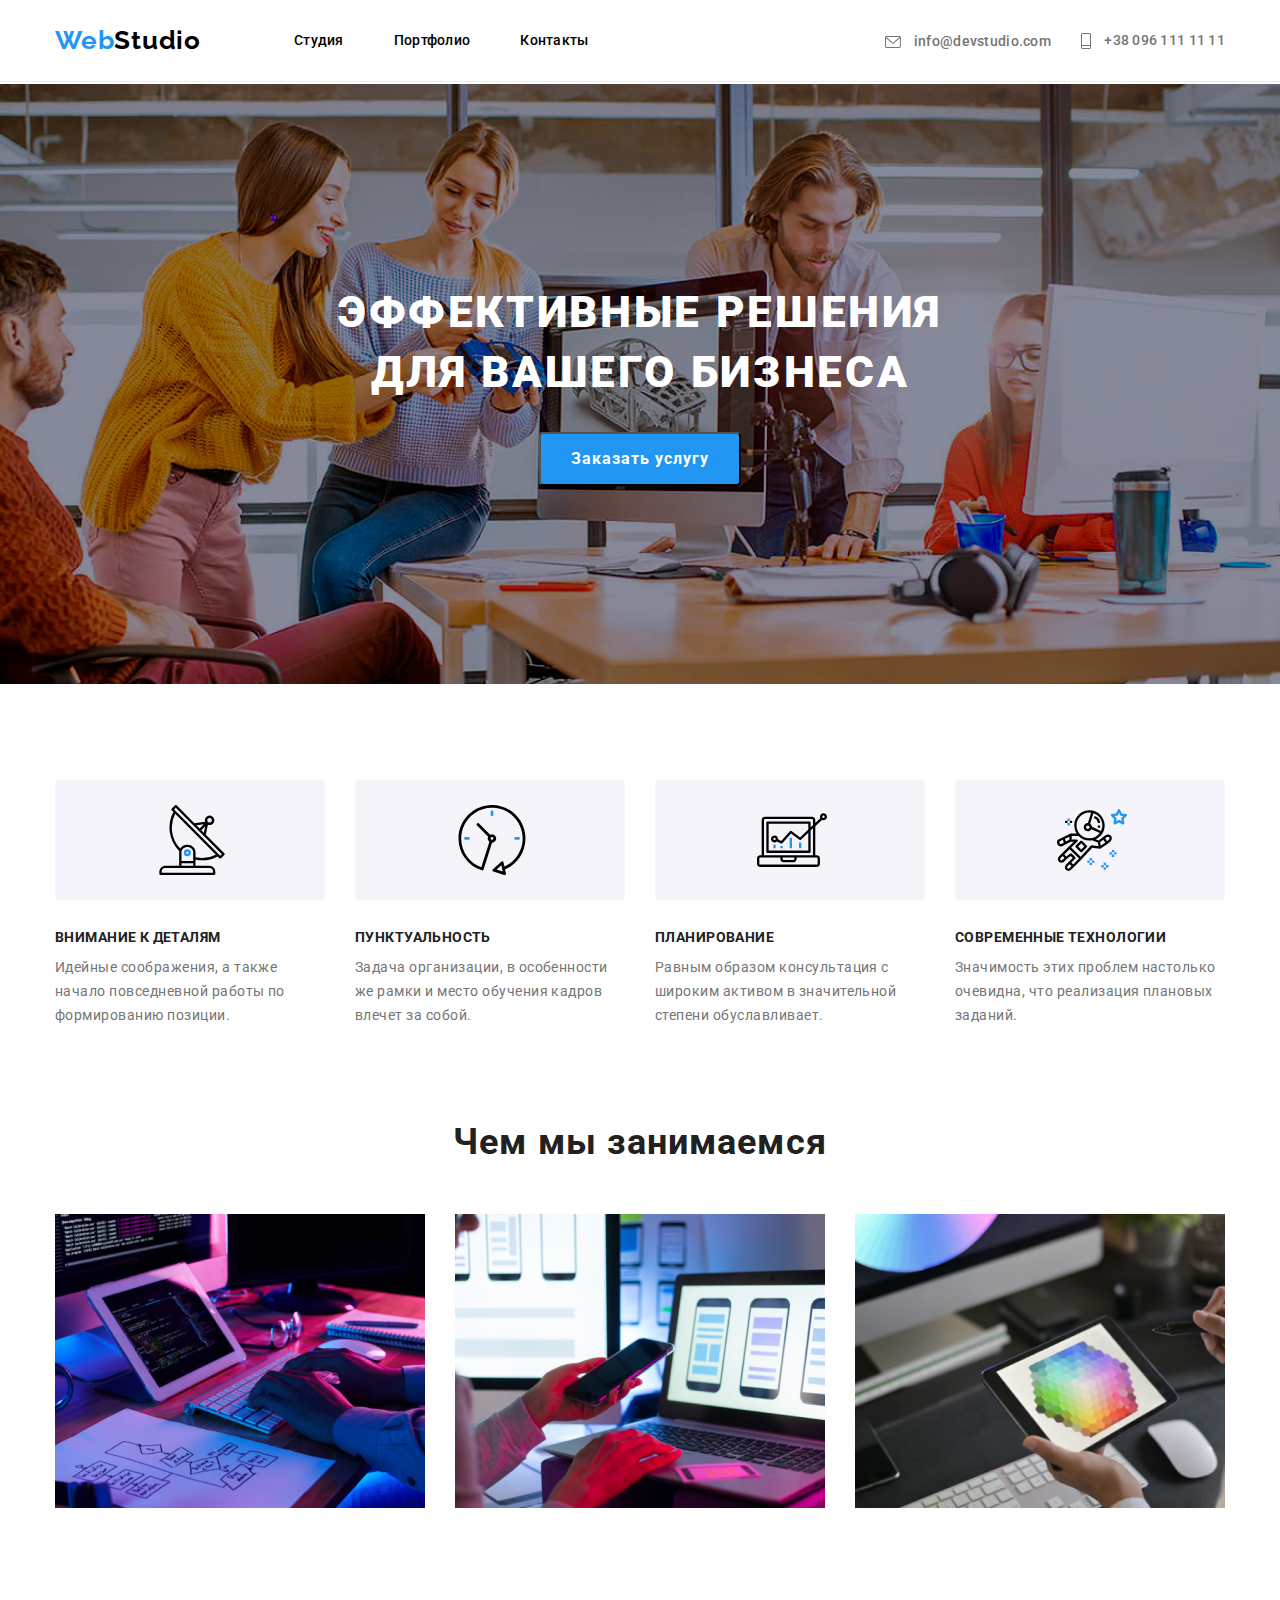
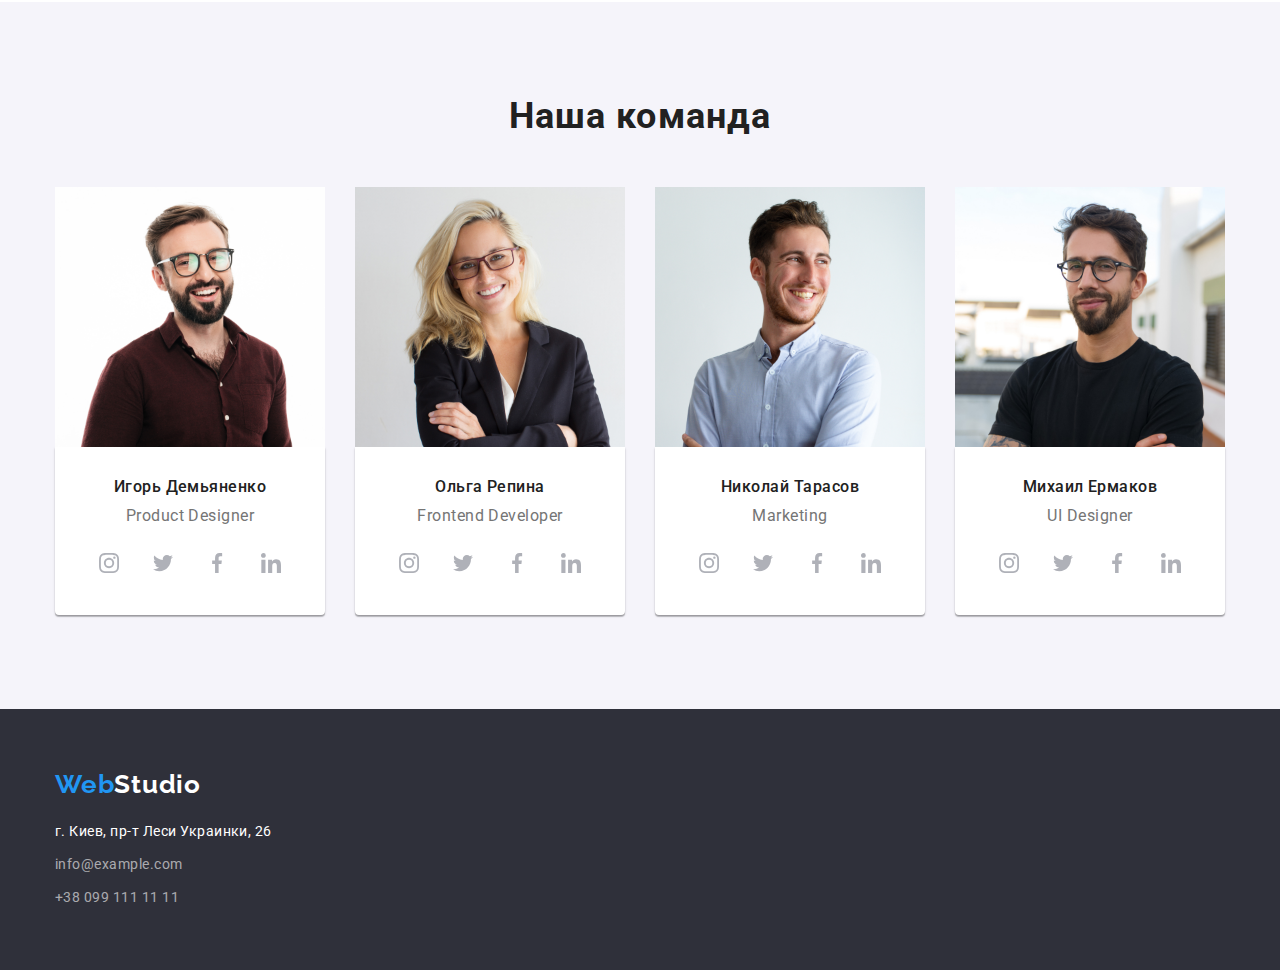
==== index.html @ 28d897a0 "finish-social icon-svg" ====
<!DOCTYPE html>
<html lang="ru">

<head>
  <meta charset="UTF-8" />
  <meta name="viewport" content="width=device-width, initial-scale=1.0" />
  <title>WebSudio</title>
  <link rel="preconnect" href="https://fonts.gstatic.com" />
  <link rel="stylesheet" href="https://cdnjs.cloudflare.com/ajax/libs/modern-normalize/1.0.0/modern-normalize.min.css"
    integrity="sha512-ISS7cAi1PEhQ8jnbJpJZMd29NlhNj4AWYyLOSp2CE/CsHxTCu+r+t0D2yoJudVrd0/8fTVPUVDzY5Tvli75u/g=="
    crossorigin="anonymous" />
  <link href="https://fonts.googleapis.com/css2?family=Raleway:wght@700&family=Roboto:wght@400;500;700;900&display=swap"
    rel="stylesheet" />
  <link rel="stylesheet" href="./css/style.css"/>
</head>

<body>
  <!-- Навігація   -->
  <header class="header">
    <div class="container">
      <nav class="navigation">
        <a class="logo-link" href="#">
          <span class="logo-item-blue nav">Web</span><span class="logo-item-studio">Studio</span>
        </a>
        <ul class="navigation-list">
          <li class="navigation-list-item">
            <a class="navigation-link studio" href="./index.html">Студия</a>
          </li>
          <li class="navigation-list-item">
            <a class="navigation-link portfolio" href="./portfolio.html">Портфолио</a>
          </li>
          <li class="navigation-list-item">
            <a class="navigation-link kontaktu" href="./kontaktu.html">Контакты</a>
          </li>
        </ul>
      </nav>
      <ul class="navigation-contact">
        <li class="contacts-list-item">
          <a href="mailto:info@devstudio.com" class="navigation-link-adress">
                      <svg width="16" height="12" class="phone-ico letter">
                        <use href="./img/Ikon/symbol-defs.svg#icon-letter-ico">
                        </use>
                      </svg>
              info@devstudio.com
          </a>   
        </li>
        <li class="contacts-list-item">
          <a href="tel:+380961111111" class="navigation-link-adress">
          <svg width="10" height="16" class="phone-ico phone">
            <use href="./img/Ikon/symbol-defs.svg#icon-cell-phone">
            </use>
          </svg>
            +38 096 111 11 11
          </a>
        </li>
      </ul>
    </div>
  </header>







  <!-- Унікальний текст -->
  <main>
    <!-- Секція HERO головна інформацыя для привертання уваги -->
    <section class="hero img-people">
      <div class="container ">
       
        <h1 class="hero-title">Эффективные решения<br/>для вашего бизнеса</h1>
        <button class="hero-button">Заказать услугу</button>
      </div>
    </section>


<!-- Секція З 4  іконками про переваги -->

<section class="icon-list-1-4">
  <div class="container">
  <ul class="features-list-4">
   
        <li class="item-bnf anten">
                        <svg width="70" height="70" class="letter-ico">
                            <use href="./img/Ikon/symbol-defs.svg#icon-antenna">
                              </use>
                        </svg>
          
        </li>
        
        <li class="item-bnf clock">
            <svg width="70" height="70" class="letter-ico">
              <use href="./img/Ikon/symbol-defs.svg#icon-clock">
            
              </use>
            </svg>
        </li>
        
        <li class="item-bnf laptop">
            <svg width="70" height="70" class="letter-ico">
              <use href="./img/Ikon/symbol-defs.svg#icon-diagram">
            
              </use>
            </svg>
        </li>
        
        <li class="item-bnf astronaut">
            <svg width="70" height="70" class="letter-ico">
              <use href="./img/Ikon/symbol-defs.svg#icon-astronaut">
              </use>
            </svg>
        </li>
</ul>
</div>
</section>

    
    <!-- Опис про переваги із списку 4шт. -->
    <section class="features">
      <div class="container">
        <ul class="features-list">
          <li class="features-item " >
           
            </svg>
            <h3 class="features-title">ВНИМАНИЕ К ДЕТАЛЯМ</h3>
            <p class="features-text">
              Идейные соображения, а также начало повседневной работы по
              формированию позиции.
            </p>
          </li>
          <li class="features-item">
            <h3 class="features-title">ПУНКТУАЛЬНОСТЬ</h3>
            <p class="features-text">
              Задача организации, в особенности же рамки и место обучения кадров
              влечет за собой.
            </p>
          </li>
          <li class="features-item">
            <h3 class="features-title">ПЛАНИРОВАНИЕ</h3>
            <p class="features-text">
              Равным образом консультация с широким активом в значительной
              степени обуславливает.
            </p>
          </li>
          <li class="features-item">
            <h3 class="features-title">СОВРЕМЕННЫЕ ТЕХНОЛОГИИ</h3>
            <p class="features-text">
              Значимость этих проблем настолько очевидна, что реализация
              плановых заданий.
            </p>
          </li>
        </ul>
      </div>
    </section>

    <!-- Чим займаються та 3 картинки -->
    <section class="about">
      <div class="container">
        <h2 class="about-title">Чем мы занимаемся</h2>
        <ul class="about-list">
          <li class="about-list-image">
            <img src="./img/img-index.html/img1.jpg" alt="руки на клавиатуре перед компютером" width="370"
              height="294" />
          </li>
          <li class="about-list-image">
            <img src="./img/img-index.html/img2.jpg"
              alt="человек державший в одной руке телефон а вторую руку положил на компюьер в каком то офисе"
              width="370" height="294" />
          </li>
          <li class="about-list-image">
            <img src="./img/img-index.html/img3.jpg" alt="чьи то руки держащие в руках планшет перед компютером"
              width="370" height="294" />
          </li>
        </ul>
      </div>
    </section>
   
   
   
   
   
   
   
   
    <!-- Наша команда 4 співробітника + іконки соцмереж -->
    <section class="team-four-person">
      <div class="container">
        <h2 class="team-title">Наша команда</h2>
   
   
        <ul class="team-list">
         
         
          <li class="team-list-item">
            <img src="./img/img-index.html/team/Игорь-Демьяненко.png" alt="Игорь Демьяненко" width="270" height="260" />
            <div class="foto-staff">
              <h3 class="team-list-name">Игорь Демьяненко</h3>
              <p lang="en" class="team-list-profession">Product Designer</p>
              
 
      <ul class="list-icon-social">
           <li class="list-item-svg instagram">
            <a href="#" class="link-icon-svg linka123">
                <svg width="20" height="20" class="svg-ico ">
                <use href="./img/Ikon/symbol-defs.svg#icon-instagram-ico">
                </use>
              </svg>
            </a>
          </li>
          
          <li class="list-item-svg twitter">
            <a href="#" class="link-icon-svg">
              <svg width="20" height="20" class="svg-ico">
                <use href="./img/Ikon/symbol-defs.svg#icon-twitter-ico">
                </use>
              </svg>
            </a>
          </li>
          
          <li class="list-item-svg fecebook">
            <a href="#" class="link-icon-svg">
              <svg width="20" height="20" class="svg-ico">
                <use href="./img/Ikon/symbol-defs.svg#icon-facebook-ico">
                </use>
              </svg>
            </a>
          </li>
          
          <li class="list-item-svg linkedn">
            <a href="#" class="link-icon-svg">
              <svg width="20" height="20" class="svg-ico">
                <use href="./img/Ikon/symbol-defs.svg#icon-linkedin-ico">
                </use>
              </svg>
            </a>
          </li>
      </ul>
      
</div> 



        


















         
          <li class="team-list-item">
            <img src="./img/img-index.html/team/Ольга-Репина.jpg" alt="Ольга Репина" width="270" height="260" />
            <div class="foto-staff">
              <h3 class="team-list-name">Ольга Репина</h3>
              <p lang="en" class="team-list-profession">Frontend Developer</p>
            <ul class="list-icon-social">
              <li class="list-item-svg instagram">
                <a href="#" class="link-icon-svg linka123">
                  <svg width="20" height="20" class="svg-ico ">
                    <use href="./img/Ikon/symbol-defs.svg#icon-instagram-ico">
                    </use>
                  </svg>
                </a>
              </li>
            
              <li class="list-item-svg twitter">
                <a href="#" class="link-icon-svg">
                  <svg width="20" height="20" class="svg-ico">
                    <use href="./img/Ikon/symbol-defs.svg#icon-twitter-ico">
                    </use>
                  </svg>
                </a>
              </li>
            
              <li class="list-item-svg fecebook">
                <a href="#" class="link-icon-svg">
                  <svg width="20" height="20" class="svg-ico">
                    <use href="./img/Ikon/symbol-defs.svg#icon-facebook-ico">
                    </use>
                  </svg>
                </a>
              </li>
            
              <li class="list-item-svg linkedn">
                <a href="#" class="link-icon-svg">
                  <svg width="20" height="20" class="svg-ico">
                    <use href="./img/Ikon/symbol-defs.svg#icon-linkedin-ico">
                    </use>
                  </svg>
                </a>
              </li>
            </ul>
            </div>
          </li>
          <li class="team-list-item">
            <img src="./img/img-index.html/team/Николай-Тарасов.jpg" alt="Николай Тарасов" width="270" height="260" />
            <div class="foto-staff">
              <h3 class="team-list-name">Николай Тарасов</h3>
              <p lang="en" class="team-list-profession">Marketing</p>
          <ul class="list-icon-social">
            <li class="list-item-svg instagram">
              <a href="#" class="link-icon-svg linka123">
                <svg width="20" height="20" class="svg-ico ">
                  <use href="./img/Ikon/symbol-defs.svg#icon-instagram-ico">
                  </use>
                </svg>
              </a>
            </li>
          
            <li class="list-item-svg twitter">
              <a href="#" class="link-icon-svg">
                <svg width="20" height="20" class="svg-ico">
                  <use href="./img/Ikon/symbol-defs.svg#icon-twitter-ico">
                  </use>
                </svg>
              </a>
            </li>
          
            <li class="list-item-svg fecebook">
              <a href="#" class="link-icon-svg">
                <svg width="20" height="20" class="svg-ico">
                  <use href="./img/Ikon/symbol-defs.svg#icon-facebook-ico">
                  </use>
                </svg>
              </a>
            </li>
          
            <li class="list-item-svg linkedn">
              <a href="#" class="link-icon-svg">
                <svg width="20" height="20" class="svg-ico">
                  <use href="./img/Ikon/symbol-defs.svg#icon-linkedin-ico">
                  </use>
                </svg>
              </a>
            </li>
          </ul>
            </div>
          </li>

          <li class="team-list-item">
            <img src="./img/img-index.html/team/Михаи-Ермаков.jpg" alt="Михаил Ермаков" width="270" height="260" />
            <div class="foto-staff">
              <h3 class="team-list-name">Михаил Ермаков</h3>
              <p lang="en" class="team-list-profession">UI Designer</p>
            <ul class="list-icon-social">
              <li class="list-item-svg instagram">
                <a href="#" class="link-icon-svg linka123">
                  <svg width="20" height="20" class="svg-ico ">
                    <use href="./img/Ikon/symbol-defs.svg#icon-instagram-ico">
                    </use>
                  </svg>
                </a>
              </li>
            
              <li class="list-item-svg twitter">
                <a href="#" class="link-icon-svg">
                  <svg width="20" height="20" class="svg-ico">
                    <use href="./img/Ikon/symbol-defs.svg#icon-twitter-ico">
                    </use>
                  </svg>
                </a>
              </li>
            
              <li class="list-item-svg fecebook">
                <a href="#" class="link-icon-svg">
                  <svg width="20" height="20" class="svg-ico">
                    <use href="./img/Ikon/symbol-defs.svg#icon-facebook-ico">
                    </use>
                  </svg>
                </a>
              </li>
            
              <li class="list-item-svg linkedn">
                <a href="#" class="link-icon-svg">
                  <svg width="20" height="20" class="svg-ico">
                    <use href="./img/Ikon/symbol-defs.svg#icon-linkedin-ico">
                    </use>
                  </svg>
                </a>
              </li>
            </ul>
            </div>
          </li>
       
       
      
      
      
      
      
      
      
      
      
      
      
      
       </ul>
      </div>
          </section>


  </main>
  <!-- Нижня частина сайту -->
  <footer class="footer">
    <div class="container">
      <a class="logo-link footer-icon" href="#">
        <span class="logo-item-blue">Web</span><span class="logo-item-studio">Studio</span></a>
      <address class="address">
        <ul class="footer-contacts">
          <li class="footer-contacts-mail">
            <a class="footer-contacts-link asr" href="https://goo.gl/maps/7WQNY8XXJnGFuJA47" target="_blank">г. Киев,
              пр-т Леси Украинки, 26</a>
          </li>
          <li class="footer-contacts-mail contact">
            <a class="footer-contacts-link contact" href="mailto:info@example.com">info@example.com</a>
          </li>
          <li class="footer-contacts-mail">
            <a class="footer-contacts-link contact" href="tel:+380991111111">+38 099 111 11 11</a>
          </li>
        </ul>
      </address>
    </div>
  </footer>




</body>

</html>
---- css/style.css ----
:root {
  --primary-text-color: #757575;
  --secondary-text-color: #212121;
  --accent-color: #2196f3;
  --primary-white-color: #ffffff;
  --primary-background-color: #2f303a;
  --secondary-background-color: #f5f4fa;
  --black-color: #000000;
  --secondary-accent-color: #188ce8;
  --black-font-weight: 900;
  --bold-font-weight: 700;
  --regular-font-weight: 400;
  --medium-font-weight: 500;
  --primery-letter-spacing: 0.03em;
}
html {
  box-sizing: border-box;
}

*,
*::before,
*::after {
  box-sizing: inherit;
}



a {
  text-decoration: none;
}

button {
  font-family: inherit;
}

ul {
  list-style-type: none;
}

.visually-hidden {
  position: absolute !important;
  clip: rect(1px 1px 1px 1px);
  clip: rect(1px, 1px, 1px, 1px);
  padding: 0 !important;
  border: 0 !important;
  height: 1px !important;
  width: 1px !important;
  overflow: hidden;
}

body {
  margin: 0;
  background-color: var(--primary-white-color);
  font-family: 'Roboto', sans-serif;
  font-weight: var(--bold-font-weight);
  letter-spacing: var(--primery-letter-spacing);
  line-height: 1.39;
  color: var(--black-color);
  display: block;
}

h1,
h2,
h3,
h4,
h5,
h6,
p {
  margin: 0;
}

/* логотип */
.logo-item-blue {
  color: var(--accent-color);
}

.logo-item-studio {
  color: var(--black-color);
}

.logo-link {
  font-family: 'Raleway', sans-serif;
  margin-right: 93px;
  align-items: center;
  display: block;
  padding-top: 0;
  padding-bottom: 0;
  font-size: 26px;
  line-height: 1.19;
  font-weight: var(--bold-font-weight);
  letter-spacing: 0.03em;
}

/*==================== Навігація загальний==================== */

.header {
  border-bottom: 1px solid #ececec;
}

.header .container {
  display: flex;
  align-items: center;
}

ul,
ol {
  margin: 0;
  padding: 0;
}

.container {
  width: 1200px;
  margin: 0 auto;
  padding-left: 15px;
  padding-right: 15px;
}

.navigation {
  display: flex;
  align-items: center;
}


.navigation-link:hover,
.navigation-link:focus {
   color:#2196f3;
  }

.navigation-link-adress:hover,
.navigation-link-adress:focus {
  color: #2196f3;
}




.navigation-list {
  list-style: none;
  display: flex;
  align-items: center;
  font-weight: var(--medium-font-weight);
  font-size: 14px;
  line-height: 1.38;
}

.navigation-list .navigation-link {
  display: block;
  padding-top: 32px;
  padding-bottom: 32px;
  font-weight: var(--medium-font-weight);
  font-size: 14px;
  line-height: 1.14;
  letter-spacing: 0.02em;
  margin-right: 50px;

}

.studio {
  color: var(--black-color);
}

.kontaktu {
  color: var(--black-color);
}

.portfolio {
  color: var(--black-color);
}

.navigation-contact {
  display: flex;
  align-items: center;
  margin-left: auto;
}


.contacts-list-item:not(:last-child) {
  margin-right: 30px;
} 

.navigation-link-adress {
  display: block;
  font-weight: var(--medium-font-weight);
  color: var(--primary-text-color);
  font-size: 14px;
  line-height: 16px;
  letter-spacing: 0.02em;
  padding-top: 32px;
  padding-bottom: 32px;
}

.contacts-list-item {
  display: inline-flex;
}

.navigation-link-adress:hover, {
  color: #2196F3;
}

.phone-ico {
display: inline-block;
fill: currentColor;
margin-right: 10px;
padding: 0px;
vertical-align: middle;
}



/* ===============Герой=============== */
.hero {
  padding-top: 200px;
  padding-bottom: 200px;
  text-align: center;
}

.hero-title {
  margin-bottom: 30px;
  font-weight: var(--black-font-weight);
  font-size: 44px;
  line-height: 60px;
  text-align: center;
  letter-spacing: 0.06em;
  text-transform: uppercase;
  color: var(--primary-white-color);
}


.hero-button:hover,
.hero-button:focus {
  color: var(--accent-color);
  background-color: var(--primary-white-color);
}

.hero-button {
  min-width: 200px;
  box-shadow: 0px 4px 4px rgba(0, 0, 0, 0.15);
  border-radius: 4px;
  padding: 10px 30px;
  cursor: pointer;

  font-weight: var(--bold-font-weight);
  font-size: 16px;
  line-height: 1.87;
  letter-spacing: 0.06em;
  color: var(--primary-white-color);
  background-color: var(--accent-color);
}
/*============ hero foto ===========*/


 .img-people {  
  background-image: url("/img/img.people.jpg");
  background-repeat: no-repeat;
  background-position: 50% 50%;
  Fill: Solid #C4C4C4;
  }


/*=========================Секція з іконками про переваги 4 шт========== */
   
.features-list-4 {
  display: flex;
  margin-top: 94px;
  margin-bottom: 30px;  
}

 
.item-bnf {
background: #F5F4FA;
border-radius: 4px; 
width: 270px;
height: 120px;
align-items: center;
}


.item-bnf:not(:last-child) {
  margin-right: 30px;
}

.letter-ico {
  display: block;
  margin-top: 25px;
  margin-left: 102px; 
}

/*=======Секція з текстом про переваги 4 шт=== */
.features-list {
  display: flex;
  align-items: center;
}

.features-item:not(:last-child) {
  margin-right: 30px;
}

.features-item {
  width: 270px;
}

.features {
  padding-top: 0px;
  padding-bottom: 94px;
}

.features-title {
  margin-bottom: 10px;
  color: var(--secondary-text-color);
  font-weight: var(--bold-font-weight);
  font-size: 14px;
  line-height: 1.14;
  letter-spacing: 0.03em;
  text-transform: uppercase;
}

.features-text {
  font-size: 14px;
  line-height: 1.71;
  font-weight: var(--regular-font-weight);
  color: var(--primary-text-color);
}

/* =============Закінчення розстановки тексту--------- */

/* < !-- Чим займаються та 3 картинки --> */
.about-list {
  display: flex;
  align-items: center;
}

.about {
  padding-bottom: 94px;
}

img {
  display: block;
}

.about-title {
  margin-bottom: 50px;
  color: var(--secondary-text-color);
  font-weight: var(--bold-font-weight);
  font-size: 36px;
  line-height: 1.16;
  letter-spacing: 0.03em;
  text-align: center;
}

.about-list-image:not(:last-child) {
  margin-right: 30px;
}

/* ==========================Наша команда========== */
.team-four-person {
  background-color: var(--secondary-background-color);
}

.team-list {
  display: flex;
  align-items: center;
}

.team-four-person {
  padding-top: 94px;
  padding-bottom: 94px;
}

.team-title {
  margin-bottom: 50px;
  color: var(--secondary-text-color);
  font-weight: var(--bold-font-weight);
  font-size: 36px;
  line-height: 1.16;
  text-align: center;
  letter-spacing: 0.03em;
}

.team-list-item:not(:last-child) {
  margin-right: 30px;
}

.team-list-item {
  width: 270px;
}

.foto-staff {
  text-align: center;
  padding-left: 15px;
  padding-right: 15px;
  padding-top: 30px;
  padding-bottom: 30px;
  background-color: var(--primary-white-color);
  box-shadow: 0px 1px 3px rgba(0, 0, 0, 0.12), 0px 1px 1px rgba(0, 0, 0, 0.14),
    0px 2px 1px rgba(0, 0, 0, 0.2);
  border-radius: 0px 0px 4px 4px;
}

.team-list-profession {
  color: var(--primary-text-color);
  font-weight: var(--regular-font-weight);
  font-size: 16px;
  line-height: 1.18;
  text-align: center;
  letter-spacing: 0.03em;
}

.team-list-name {
  margin-bottom: 10px;
  text-align: center;
  color: var(--secondary-text-color);
  font-weight: var(--medium-font-weight);
  font-size: 16px;
  line-height: 1.19;
  letter-spacing: 0.03em;
}

/* Наша команда секція з іконками соцмереж */

.list-icon-social {
  display: inline-flex;
  gap: 10px;
  margin-top: 16px;
  margin-bottom: 0;
}




.link-icon-svg {
    width: 44px;
    height: 44px;
    border-radius: 50%;
    display: flex;
    justify-content: center;
    align-items: center;
    Fill: #AFB1B8;

}

    .link-icon-svg:hover,
    .link-icon-svg:focus {
    background-color: #188ce8;
    fill: rgb(255, 255, 255);6
    }














/* section my work on portfolio */
.my-work {
  padding: 94px 15px;
}

/* ============Портфоліо Секція button============ */

.list-button list {
  display: flex;
}

.list-button {
  display: flex;
  align-items: center;
  justify-content: center;
  margin-bottom: 50px;
}

.button-item:not(:last-child) {
  margin-right: 8px;
}

.button-title:hover,
.button-title:focus {
  background-color: var(--accent-color);
  color: var(--primary-white-color);
}

.button-title {
  background-color: var(--secondary-background-color);
  line-height: 1.875;
  letter-spacing: 0.06em;
  min-width: 73px;
  height: 38px;
  border: none;
  border-radius: 4px;
  padding: 6px 22px;
  cursor: pointer;
}

/* < !-- Портфоліо Секція зі зразками роботи в картинках --> */

.my-work-list {
  display: flex;
  flex-wrap: wrap;
  margin: -15px;
}

.my-work-item {
  width: 370px;
}

.list {
  list-style: none;
}

.my-work-title {
  color: var(--secondary-text-color);
  font-size: 18px;
  line-height: 2;
  margin: 0;
  margin-bottom: 4px;
  font-weight: 700;
  letter-spacing: 0.06em;
}

.my-work-text {
  color: var(--primary-text-color);
  font-weight: var(--regular-font-weight);
  font-size: 16px;
  line-height: 1.87;
}

.my-work-list {
  display: flex;
}

.my-work-item:not(:nth-child(3n)) {
  margin-right: 30px;
}

.my-work-item:not(:nth-last-child(-n + 3)) {
  margin-bottom: 30px;
}

.description-my-work {
  padding: 20px 24px;
}
/* ===========================footer======================== */
.footer-icon {
  margin-bottom: 20px;
}

.footer {
  padding: 60px 0px;
  background-color: var(--primary-background-color);
}

.footer .logo-item-studio {
  color: var(--primary-white-color);
  font-family: var(--text-logo);
}

/* ===============================кінець лого============== */

.footer-contacts-link {
  font-weight: var(--regular-font-weight);
  font-size: 14px;
  line-height: 1.71;
}

.address {
  font-style: normal;
}

.footer-contacts-mail:not(:last-child) {
  margin-bottom: 9px;
}

.asr {
  color: #ffffff;
}

.contact {
  color: rgba(255, 255, 255, 0.6);
}

.footer-contacts {
  display: flex;
  flex-direction: column;
}
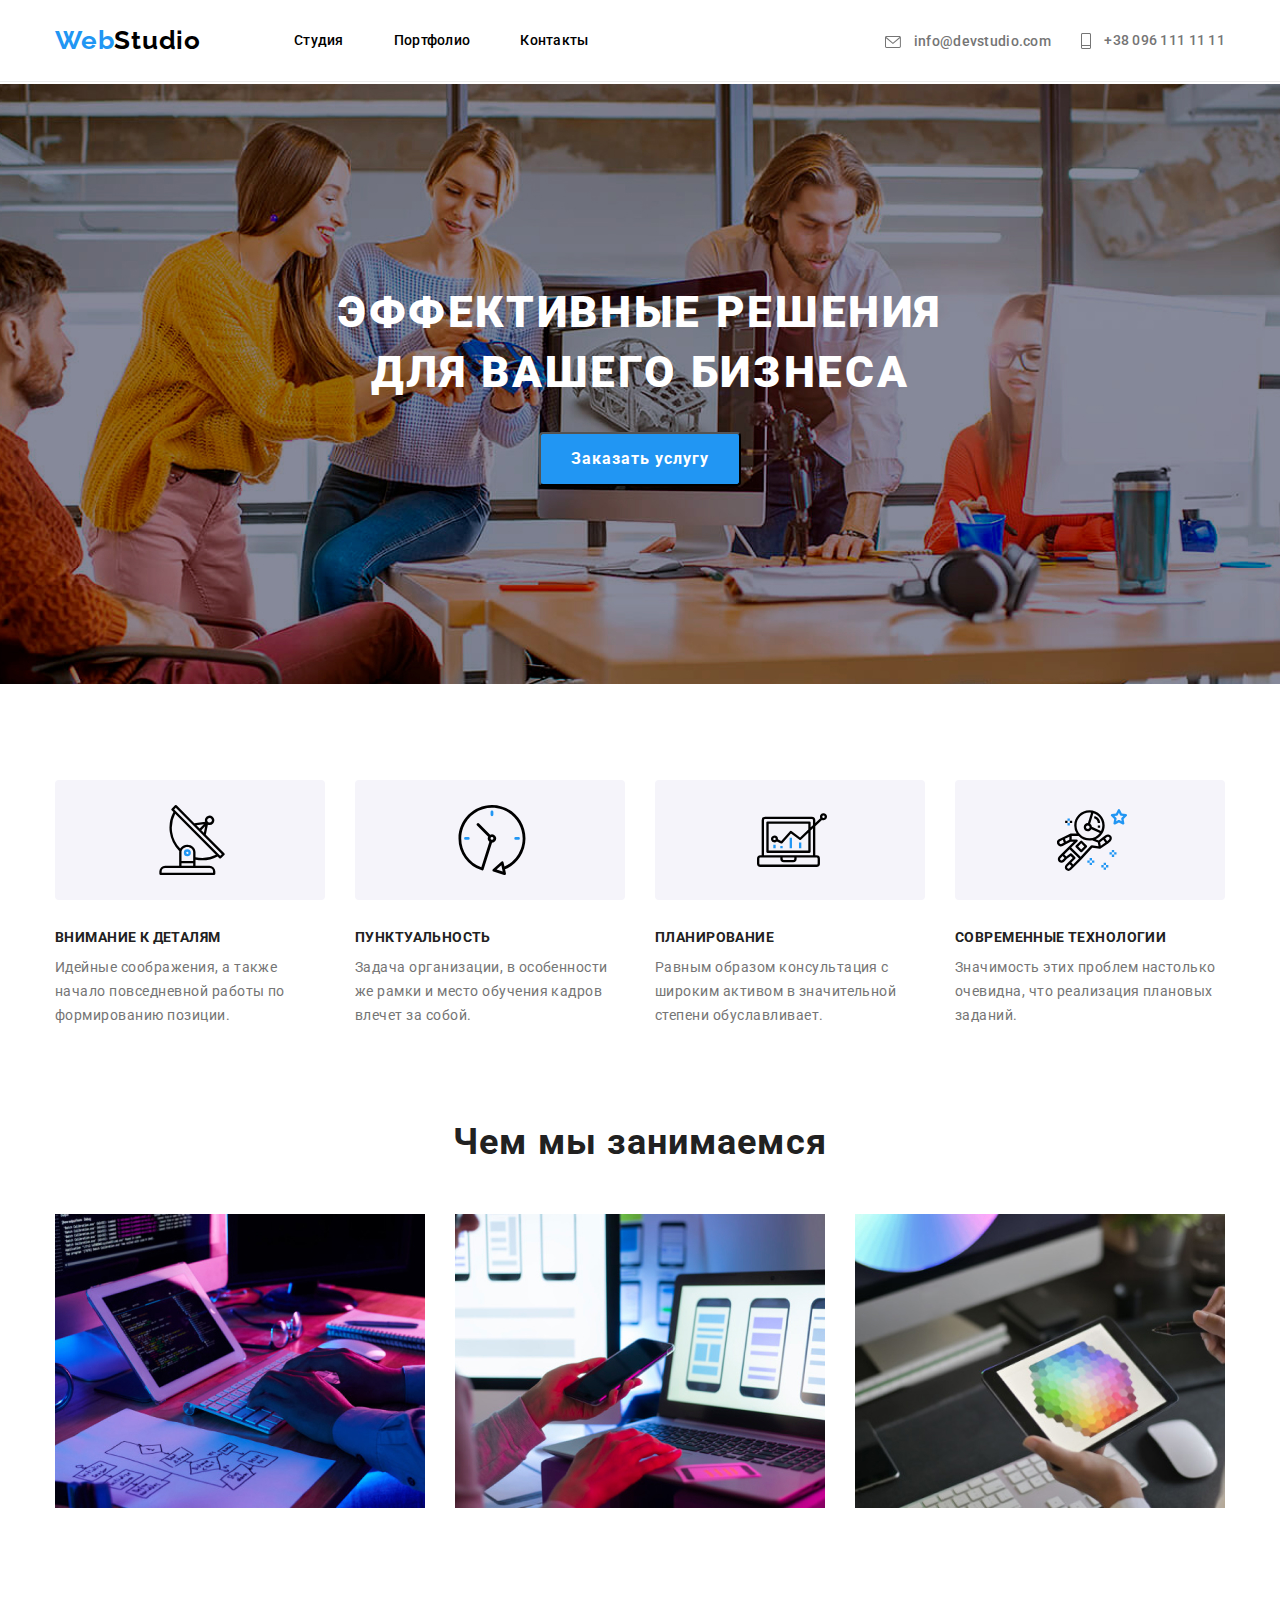
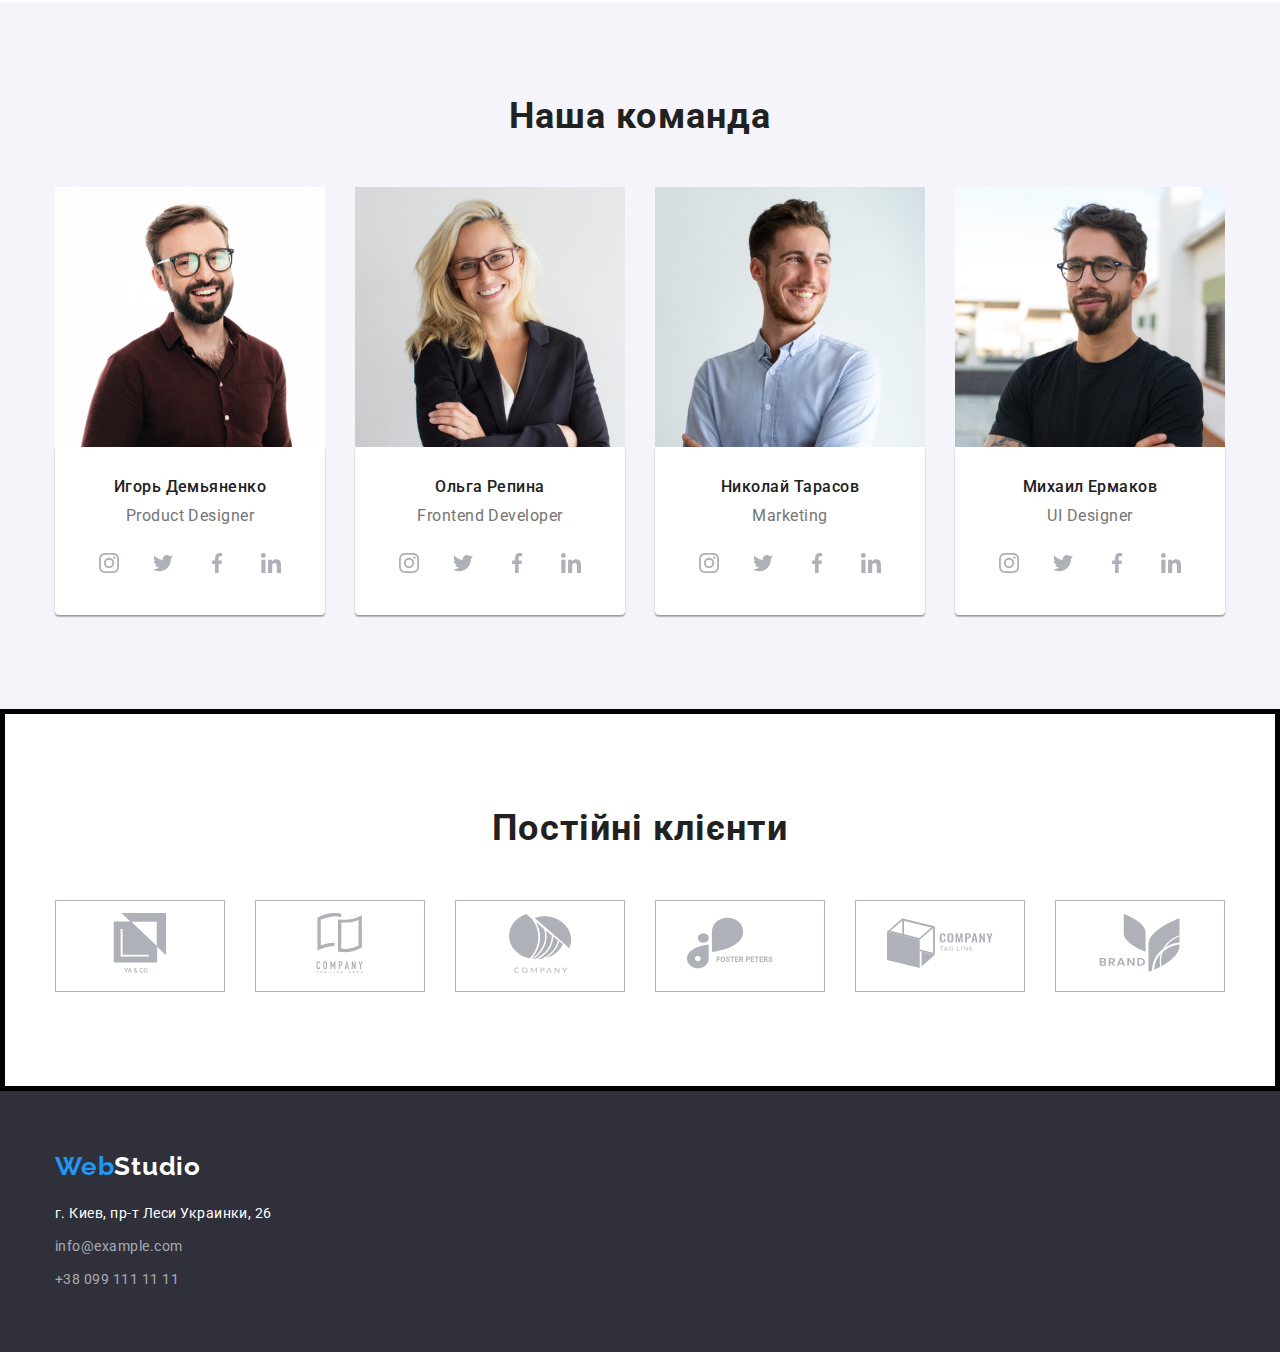
==== commit 20de6846: "fix-svg-partners-(fill)" ====
--- a/index.html
+++ b/index.html
@@ -57,14 +57,9 @@
     </div>
   </header>
 
-
-
-
-
-
-
   <!-- Унікальний текст -->
   <main>
+
     <!-- Секція HERO головна інформацыя для привертання уваги -->
     <section class="hero img-people">
       <div class="container ">
@@ -74,55 +69,52 @@
       </div>
     </section>
 
-
-<!-- Секція З 4  іконками про переваги -->
-
-<section class="icon-list-1-4">
-  <div class="container">
-  <ul class="features-list-4">
-   
-        <li class="item-bnf anten">
-                        <svg width="70" height="70" class="letter-ico">
-                            <use href="./img/Ikon/symbol-defs.svg#icon-antenna">
-                              </use>
-                        </svg>
-          
-        </li>
-        
-        <li class="item-bnf clock">
-            <svg width="70" height="70" class="letter-ico">
-              <use href="./img/Ikon/symbol-defs.svg#icon-clock">
-            
-              </use>
-            </svg>
-        </li>
-        
-        <li class="item-bnf laptop">
-            <svg width="70" height="70" class="letter-ico">
-              <use href="./img/Ikon/symbol-defs.svg#icon-diagram">
-            
-              </use>
-            </svg>
-        </li>
-        
-        <li class="item-bnf astronaut">
-            <svg width="70" height="70" class="letter-ico">
-              <use href="./img/Ikon/symbol-defs.svg#icon-astronaut">
-              </use>
-            </svg>
-        </li>
-</ul>
-</div>
-</section>
+    <!-- Секція З 4  іконками про переваги -->
+    <section class="icon-list-1-4">
+      <div class="container">
+      <ul class="features-list-4">
+      
+            <li class="item-bnf anten">
+                <svg width="70" height="70" class="letter-ico">
+                  <use href="./img/Ikon/symbol-defs.svg#icon-antenna">
+                  </use>
+                </svg>              
+            </li>
+            
+            <li class="item-bnf clock">
+                <svg width="70" height="70" class="letter-ico">
+                  <use href="./img/Ikon/symbol-defs.svg#icon-clock">
+                  </use>
+                </svg>
+            </li>
+            
+            <li class="item-bnf laptop">
+                <svg width="70" height="70" class="letter-ico">
+                  <use href="./img/Ikon/symbol-defs.svg#icon-diagram">
+                
+                  </use>
+                </svg>
+            </li>
+            
+            <li class="item-bnf astronaut">
+                <svg width="70" height="70" class="letter-ico">
+                  <use href="./img/Ikon/symbol-defs.svg#icon-astronaut">
+                  </use>
+                </svg>
+            </li>
+    </ul>
+    </div>
+    </section>
 
     
     <!-- Опис про переваги із списку 4шт. -->
     <section class="features">
       <div class="container">
         <ul class="features-list">
-          <li class="features-item " >
+          
+          <li class="features-item" >
            
-            </svg>
+            
             <h3 class="features-title">ВНИМАНИЕ К ДЕТАЛЯМ</h3>
             <p class="features-text">
               Идейные соображения, а также начало повседневной работы по
@@ -176,13 +168,6 @@
       </div>
     </section>
    
-   
-   
-   
-   
-   
-   
-   
     <!-- Наша команда 4 співробітника + іконки соцмереж -->
     <section class="team-four-person">
       <div class="container">
@@ -190,15 +175,12 @@
    
    
         <ul class="team-list">
-         
-         
           <li class="team-list-item">
             <img src="./img/img-index.html/team/Игорь-Демьяненко.png" alt="Игорь Демьяненко" width="270" height="260" />
             <div class="foto-staff">
               <h3 class="team-list-name">Игорь Демьяненко</h3>
               <p lang="en" class="team-list-profession">Product Designer</p>
-              
- 
+               
       <ul class="list-icon-social">
            <li class="list-item-svg instagram">
             <a href="#" class="link-icon-svg linka123">
@@ -235,32 +217,9 @@
               </svg>
             </a>
           </li>
-      </ul>
-      
-</div> 
-
-
-
+      </ul> 
+          </div> 
         
-
-
-
-
-
-
-
-
-
-
-
-
-
-
-
-
-
-
-         
           <li class="team-list-item">
             <img src="./img/img-index.html/team/Ольга-Репина.jpg" alt="Ольга Репина" width="270" height="260" />
             <div class="foto-staff">
@@ -394,27 +353,112 @@
             </ul>
             </div>
           </li>
-       
-       
-      
-      
-      
-      
-      
-      
-      
-      
-      
-      
-      
-      
-       </ul>
+         </ul>
       </div>
-          </section>
-
-
+    </section>
+
+<!-- /* =============Постійні клієнти============= */ -->
+
+
+
+
+
+
+
+
+
+
+
+
+
+
+    <section class="partners">
+      <div class="container">
+        <h2 class="our-partner1">Постійні клієнти</h2>
+        
+        <ul class="partners-list">
+    
+          <li class="partners-item">
+            <a href="#" class="partner-link">
+            <svg width="106" height="60" class="partners-ico">
+              <use href="./img/Ikon/symbol-defs.svg#icon-yaand-co-ico">
+              </use>
+            </svg>
+            </a>
+          </li>
+    
+          <li class="partners-item">
+            <a href="#" class="partner-link">
+            <svg width="106" height="60" class="partners-ico">
+              <use href="./img/Ikon/symbol-defs.svg#icon-companytagline1">
+              </use>
+            </svg>
+            </a>
+          </li>
+    
+          <li class="partners-item">
+            <a href="#" class="partner-link">
+            <svg width="106" height="60" class="partners-ico">
+              <use href="./img/Ikon/symbol-defs.svg#icon-company-ico-3">    
+              </use>
+            </svg>
+            </a>
+          </li>
+    
+          <li class="partners-item">
+            <a href="#" class="partner-link">
+            <svg width="106" height="60" class="partners-ico">
+              <use href="./img/Ikon/symbol-defs.svg#icon-forester-peters-icon">
+              </use>
+            </svg>
+            </a>
+          </li>
+       
+          <li class="partners-item">
+            <a href="#" class="partner-link">
+            <svg width="106" height="60" class="partners-ico">
+              <use href="./img/Ikon/symbol-defs.svg#icon-comptagline-ico">
+              </use>
+            </svg>
+            </a>
+          </li>
+       
+          <li class="partners-item">
+            <a href="#" class="partner-link">
+            <svg width="106" height="60" class="partners-ico">
+              <use href="./img/Ikon/symbol-defs.svg#icon-brand">
+              </use>
+            </svg>
+            </a>
+          </li>
+       
+       
+       
+       
+       
+       
+       
+       
+       
+       
+       
+       
+       
+       
+       
+       
+       
+       
+       
+       
+       
+       
+        </ul>
+      </div>
+    </section>
   </main>
   <!-- Нижня частина сайту -->
+
   <footer class="footer">
     <div class="container">
       <a class="logo-link footer-icon" href="#">
@@ -435,10 +479,6 @@
       </address>
     </div>
   </footer>
-
-
-
-
 </body>
 
 </html>--- a/css/style.css
+++ b/css/style.css
@@ -193,9 +193,6 @@
   display: inline-flex;
 }
 
-.navigation-link-adress:hover, {
-  color: #2196F3;
-}
 
 .phone-ico {
 display: inline-block;
@@ -250,10 +247,11 @@
 
 
  .img-people {  
-  background-image: url("/img/img.people.jpg");
+  background-image: url("/img/people-foto.jpg");
   background-repeat: no-repeat;
   background-position: 50% 50%;
   Fill: Solid #C4C4C4;
+
   }
 
 
@@ -265,7 +263,11 @@
   margin-bottom: 30px;  
 }
 
- 
+ .letter-ico {
+  display: block;
+  margin-top: 25px;
+  margin-left: 102px; 
+}
 .item-bnf {
 background: #F5F4FA;
 border-radius: 4px; 
@@ -279,11 +281,7 @@
   margin-right: 30px;
 }
 
-.letter-ico {
-  display: block;
-  margin-top: 25px;
-  margin-left: 102px; 
-}
+
 
 /*=======Секція з текстом про переваги 4 шт=== */
 .features-list {
@@ -425,8 +423,6 @@
 }
 
 
-
-
 .link-icon-svg {
     width: 44px;
     height: 44px;
@@ -441,8 +437,86 @@
     .link-icon-svg:hover,
     .link-icon-svg:focus {
     background-color: #188ce8;
-    fill: rgb(255, 255, 255);6
+    fill: rgb(255, 255, 255);
     }
+
+
+
+/* =============Постійні клієнти=============  */
+
+
+.partners 
+  { 
+    display: flex;
+    padding-top: 94px;
+    padding-bottom: 94px;
+    border: 5px solid black;
+    }
+
+
+.our-partner1 {
+  margin-bottom: 50px;
+  color: var(--secondary-text-color);
+  font-weight: var(--bold-font-weight);
+  font-size: 36px;
+  line-height: 1.16;
+  text-align: center;
+  letter-spacing: 0.03em;
+
+
+
+}
+
+
+
+
+
+
+.partners-list {
+  gap: 30px;
+  display: flex;
+}
+
+.partners-item {
+  box-sizing: border-box;
+  display: inline-flex;
+  width: 170px;
+  height: 92px;
+  border: 1px solid #AFB1B8;
+  align-items: center;
+  justify-content: center;
+}
+
+
+.partners-ico {
+  border: 1px solidred;
+  fill: #AFB1B8;
+}
+
+
+
+.partner-link .partners-ico:hover, 
+.partner-link .partners-ico:focus {
+  fill: var(--accent-color);
+}
+
+
+
+
+
+
+
+
+
+
+
+
+
+
+
+
+
+
 
 
 
@@ -588,6 +662,3 @@
   display: flex;
   flex-direction: column;
 }
-
-
-
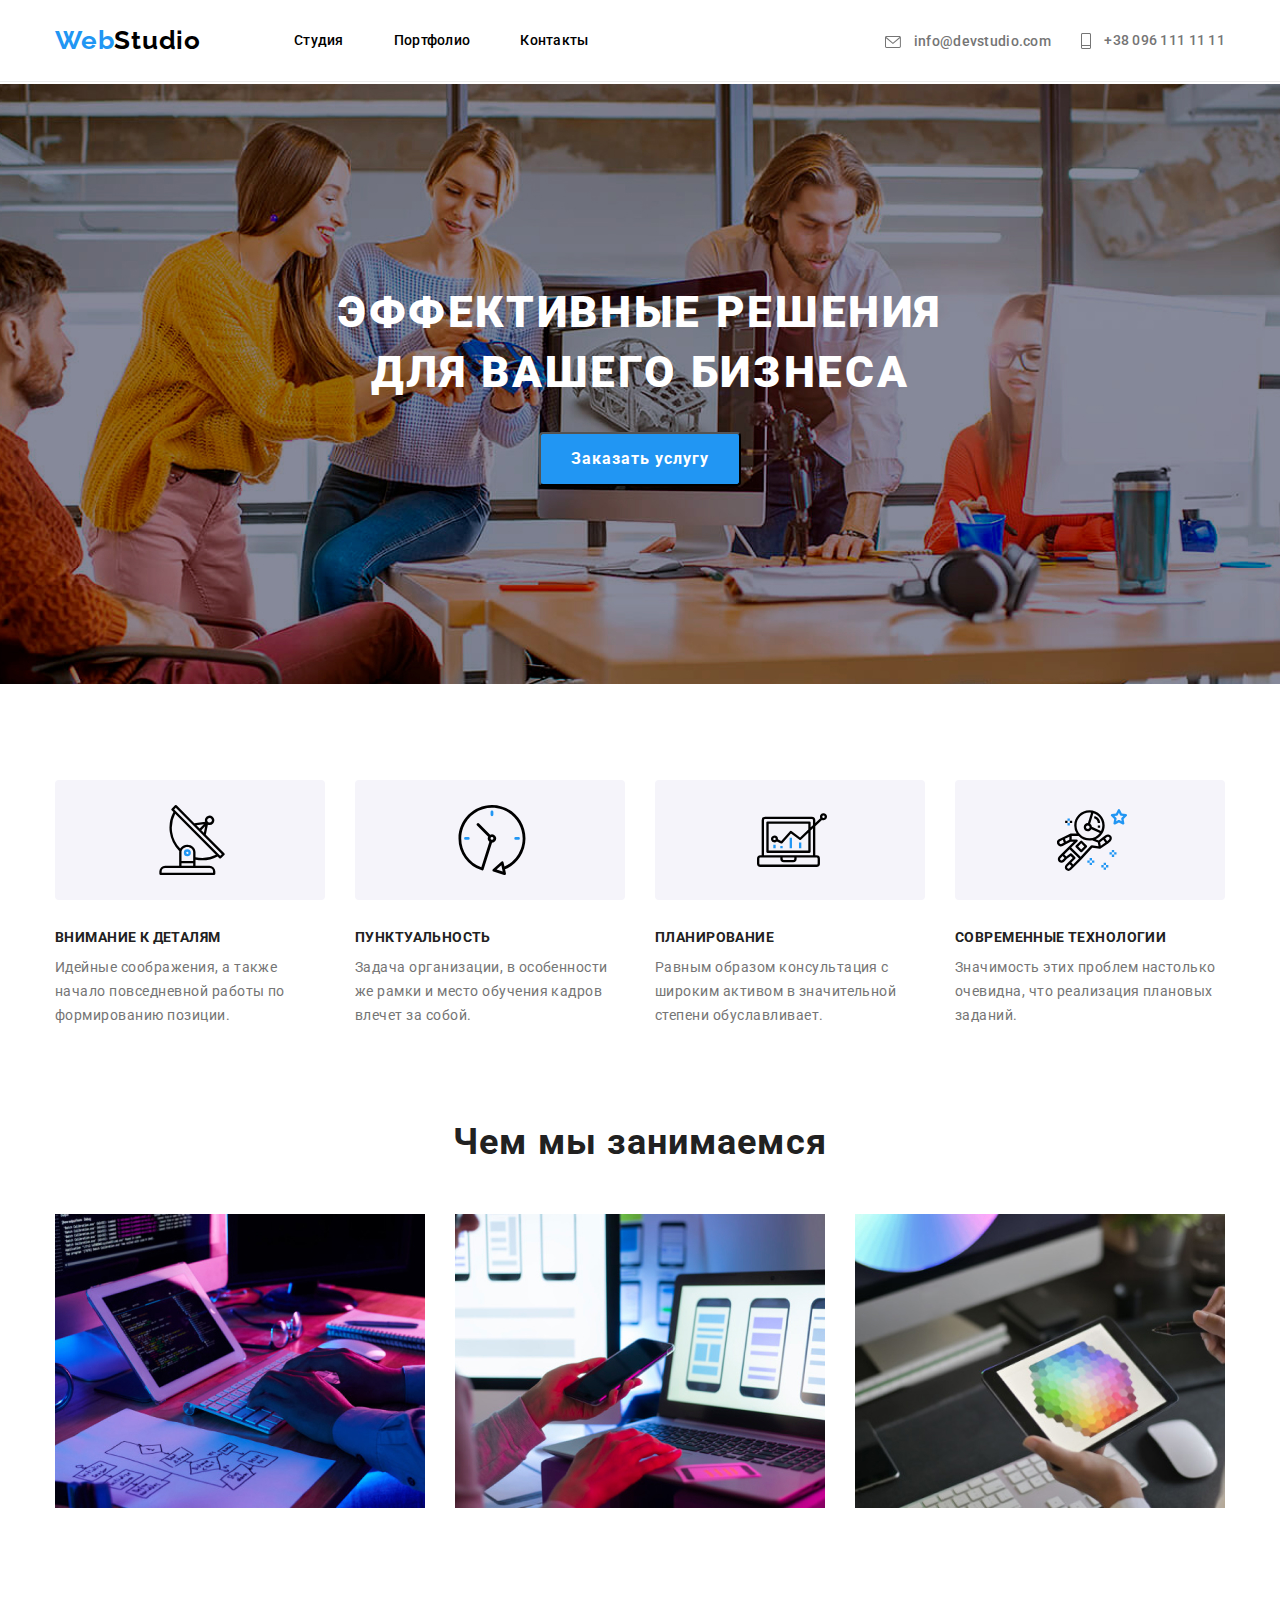
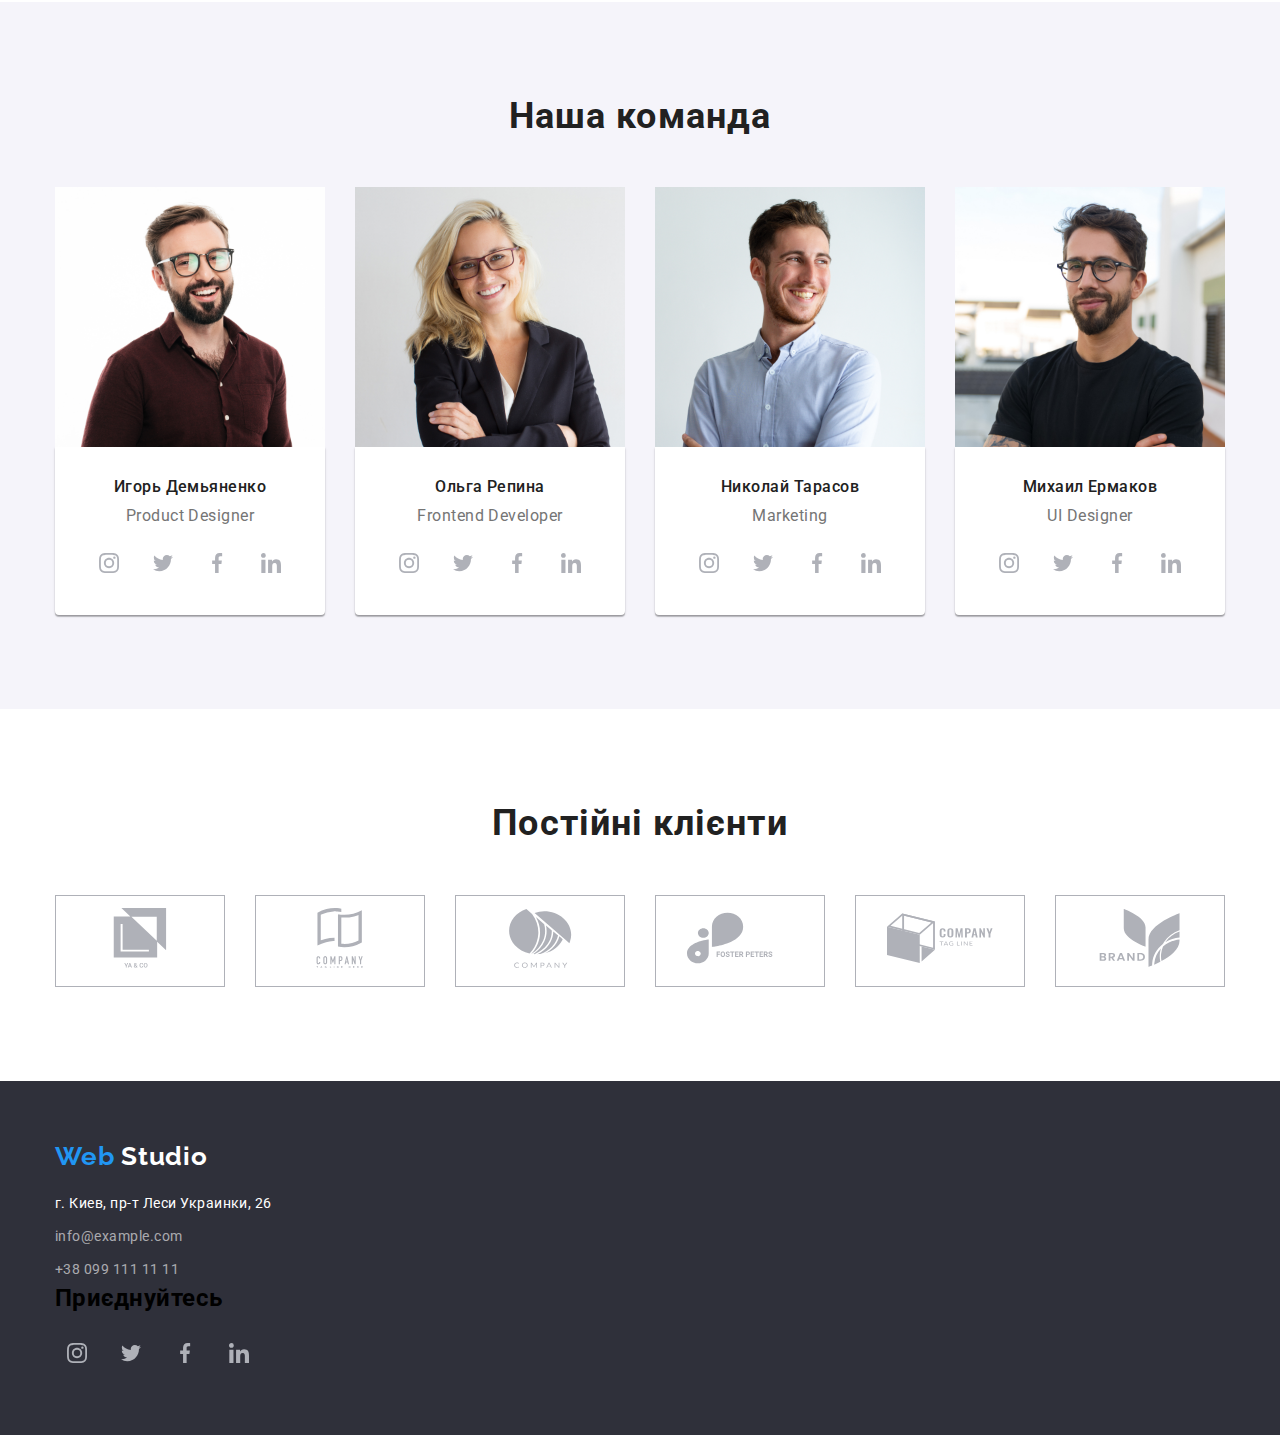
==== commit 43d0b8b3: "fix-partner-ico" ====
--- a/index.html
+++ b/index.html
@@ -359,19 +359,6 @@
 
 <!-- /* =============Постійні клієнти============= */ -->
 
-
-
-
-
-
-
-
-
-
-
-
-
-
     <section class="partners">
       <div class="container">
         <h2 class="our-partner1">Постійні клієнти</h2>
@@ -431,28 +418,6 @@
             </svg>
             </a>
           </li>
-       
-       
-       
-       
-       
-       
-       
-       
-       
-       
-       
-       
-       
-       
-       
-       
-       
-       
-       
-       
-       
-       
         </ul>
       </div>
     </section>
@@ -460,9 +425,12 @@
   <!-- Нижня частина сайту -->
 
   <footer class="footer">
-    <div class="container">
+    <div class="container footer-ico">
+
       <a class="logo-link footer-icon" href="#">
-        <span class="logo-item-blue">Web</span><span class="logo-item-studio">Studio</span></a>
+        <span class="logo-item-blue">Web</span>
+        <span class="logo-item-studio">Studio</span></a>
+
       <address class="address">
         <ul class="footer-contacts">
           <li class="footer-contacts-mail">
@@ -477,8 +445,59 @@
           </li>
         </ul>
       </address>
+
+
+
+   <div class="social-icons">
+    <h2 class="text-join">Приєднуйтесь</h2>
+<ul class="list-icon-social">
+  <li class="list-item-svg instagram">
+    <a href="#" class="link-icon-svg linka123">
+      <svg width="20" height="20" class="svg-ico ">
+        <use href="./img/Ikon/symbol-defs.svg#icon-instagram-ico">
+        </use>
+      </svg>
+    </a>
+  </li>
+
+  <li class="list-item-svg twitter">
+    <a href="#" class="link-icon-svg">
+      <svg width="20" height="20" class="svg-ico">
+        <use href="./img/Ikon/symbol-defs.svg#icon-twitter-ico">
+        </use>
+      </svg>
+    </a>
+  </li>
+
+  <li class="list-item-svg fecebook">
+    <a href="#" class="link-icon-svg">
+      <svg width="20" height="20" class="svg-ico">
+        <use href="./img/Ikon/symbol-defs.svg#icon-facebook-ico">
+        </use>
+      </svg>
+    </a>
+  </li>
+
+  <li class="list-item-svg linkedn">
+    <a href="#" class="link-icon-svg">
+      <svg width="20" height="20" class="svg-ico">
+        <use href="./img/Ikon/symbol-defs.svg#icon-linkedin-ico">
+        </use>
+      </svg>
+    </a>
+  </li>
+</ul>
+
+
+
+
+
+
+   </div>
+   
     </div>
   </footer>
+
 </body>
 
 </html>--- a/css/style.css
+++ b/css/style.css
@@ -444,14 +444,12 @@
 
 /* =============Постійні клієнти=============  */
 
-
 .partners 
   { 
     display: flex;
     padding-top: 94px;
     padding-bottom: 94px;
-    border: 5px solid black;
-    }
+       }
 
 
 .our-partner1 {
@@ -462,15 +460,7 @@
   line-height: 1.16;
   text-align: center;
   letter-spacing: 0.03em;
-
-
-
-}
-
-
-
-
-
+}
 
 .partners-list {
   gap: 30px;
@@ -493,41 +483,10 @@
   fill: #AFB1B8;
 }
 
-
-
 .partner-link .partners-ico:hover, 
 .partner-link .partners-ico:focus {
   fill: var(--accent-color);
 }
-
-
-
-
-
-
-
-
-
-
-
-
-
-
-
-
-
-
-
-
-
-
-
-
-
-
-
-
-
 
 
 
@@ -662,3 +621,16 @@
   display: flex;
   flex-direction: column;
 }
+
+.footer-ico {
+  display: block;
+}
+
+
+
+
+
+
+
+/* --------------------------------------------------------------- */
+
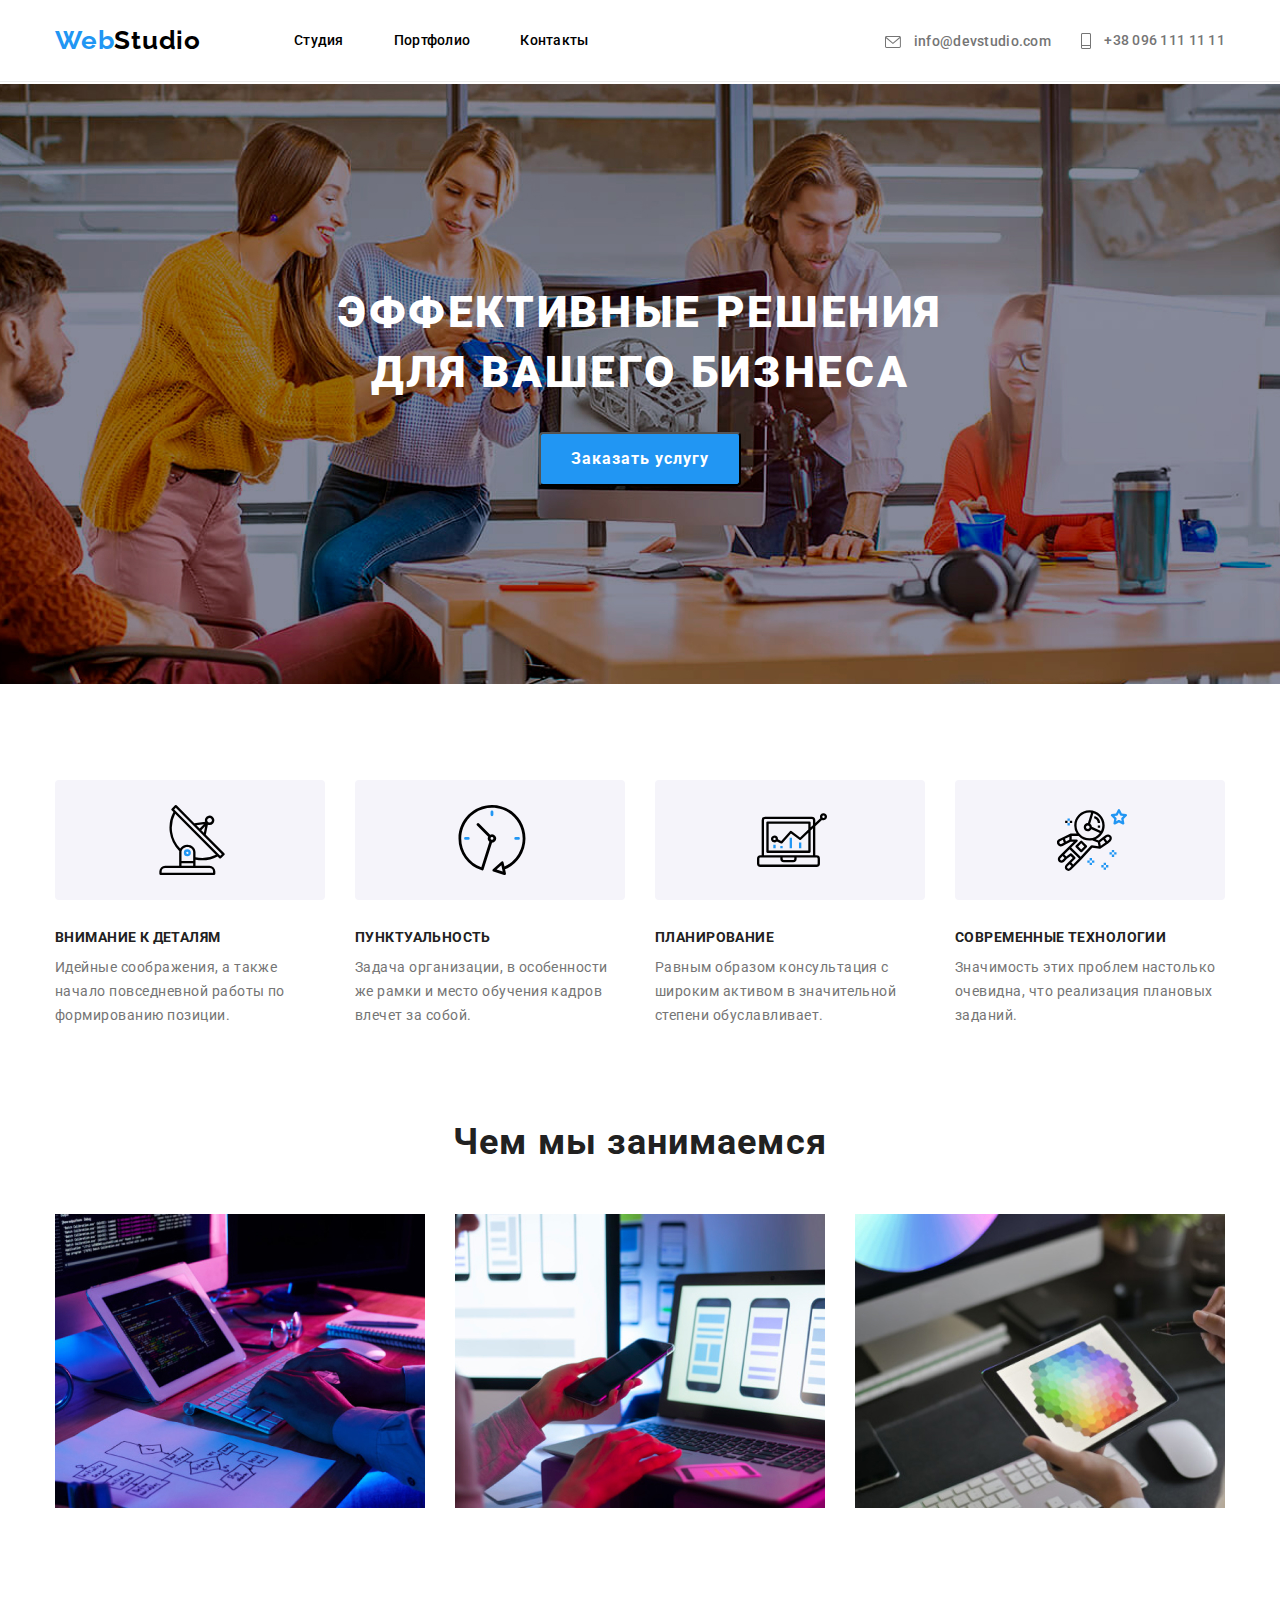
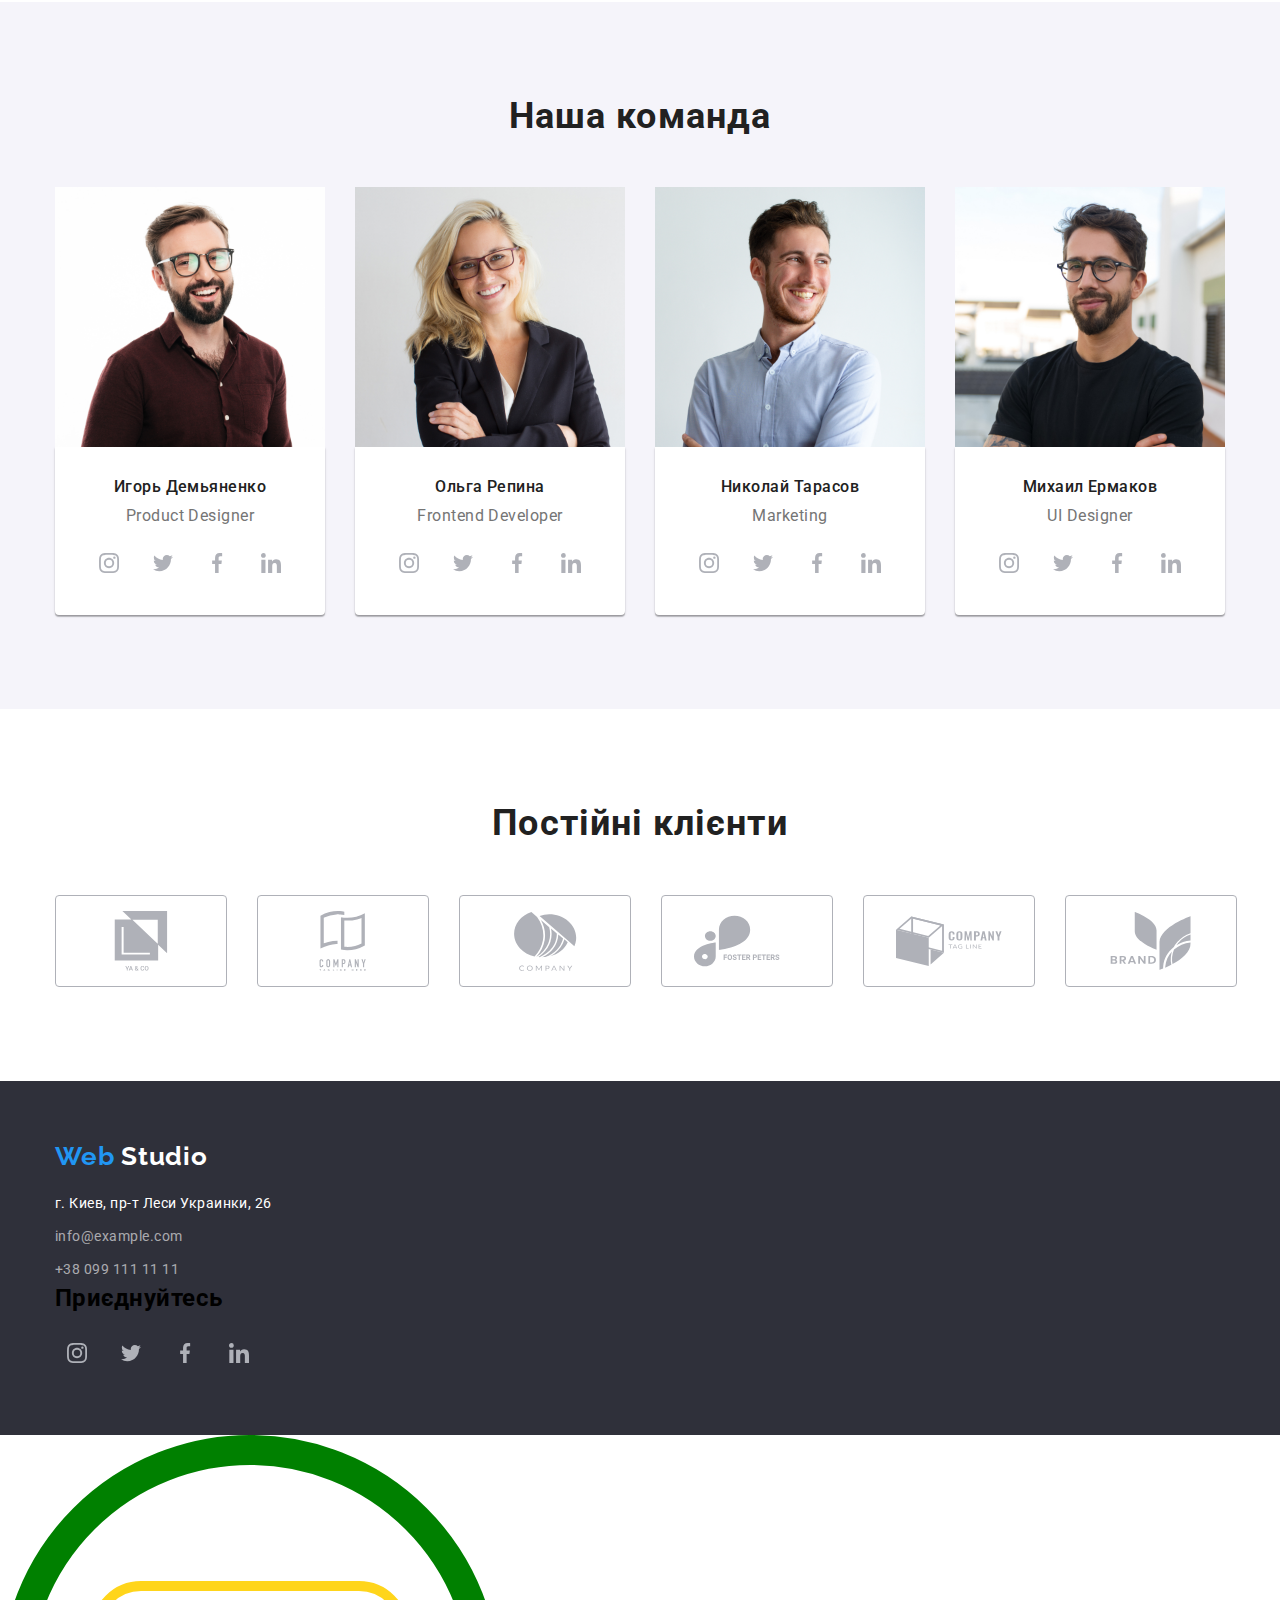
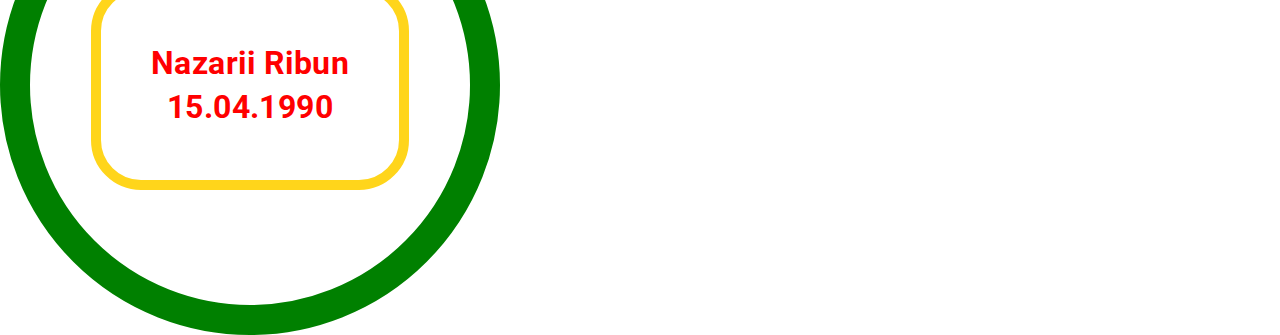
==== commit 24a4439c: "partners-fix" ====
--- a/index.html
+++ b/index.html
@@ -498,6 +498,24 @@
     </div>
   </footer>
 
+
+
+
+
+<div class="nazar">
+  <a href="#" class="zak"><h1>Nazarii Ribun<br>15.04.1990
+</h1>
+
+  </a>
+</div>
+
+
+
+
+
+
+
+
 </body>
 
 </html>--- a/css/style.css
+++ b/css/style.css
@@ -444,13 +444,11 @@
 
 /* =============Постійні клієнти=============  */
 
-.partners 
-  { 
+.partners   { 
     display: flex;
     padding-top: 94px;
     padding-bottom: 94px;
        }
-
 
 .our-partner1 {
   margin-bottom: 50px;
@@ -462,38 +460,40 @@
   letter-spacing: 0.03em;
 }
 
-.partners-list {
+.partners-list { 
+  display: flex;
   gap: 30px;
-  display: flex;
 }
 
 .partners-item {
+  box-sizing: content-box;
+  display: inline-flex;
+  }
+
+.partner-link {
   box-sizing: border-box;
-  display: inline-flex;
-  width: 170px;
-  height: 92px;
-  border: 1px solid #AFB1B8;
-  align-items: center;
+  display: flex;
   justify-content: center;
-}
-
-
-.partners-ico {
-  border: 1px solidred;
-  fill: #AFB1B8;
-}
-
-.partner-link .partners-ico:hover, 
-.partner-link .partners-ico:focus {
+  align-items: center;
+    border-radius: 4px;
+      /* border: 1px solid #AFB1B8; */
+    width: 172px;
+    height: 92px;
+    fill: #AFB1B8;
+      border: 1px solid #AFB1B8;
+}
+
+.partner-link:hover, 
+.partner-link:focus {
   fill: var(--accent-color);
-}
-
-
+  border-color: #188ce8;
+}
 
 /* section my work on portfolio */
 .my-work {
   padding: 94px 15px;
 }
+
 
 /* ============Портфоліо Секція button============ */
 
@@ -633,4 +633,31 @@
 
 
 /* --------------------------------------------------------------- */
-
+.nazar {
+  display: flex;
+  width: 500px;
+  height: 500px;
+  color: red;
+  border: 30px solid green;
+   align-items: center;
+  justify-content: center;
+  border-radius: 50%;
+}
+
+
+.zak{
+  display: flex;
+  color: red;
+  text-align: center;
+ box-sizing: border-box;
+ padding: 20px;
+ border-radius: 50px;
+ border: 10px solid rgb(255, 213, 27);
+padding: 50px;
+}
+
+.zak:hover {
+color: rgb(226, 214, 47);
+border: 10px solid rebeccapurple;
+background-color: #460fdc;
+}
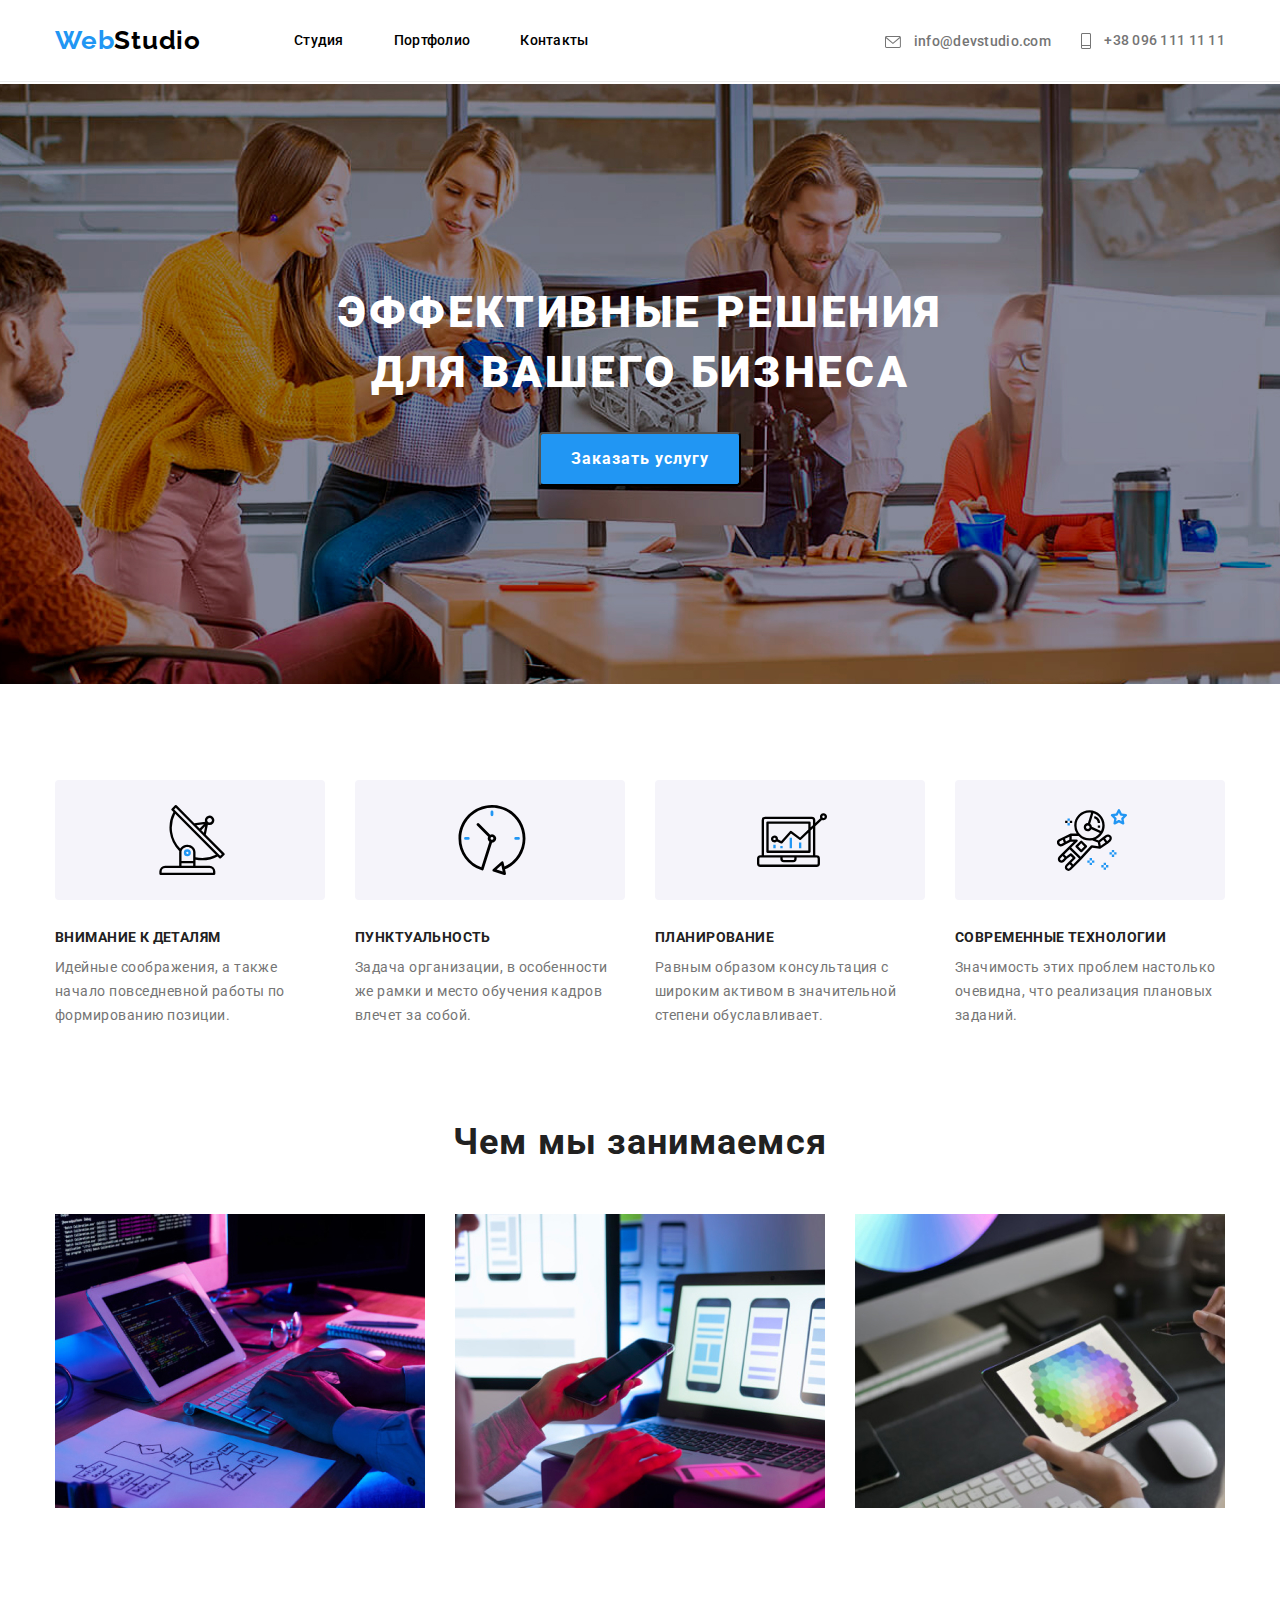
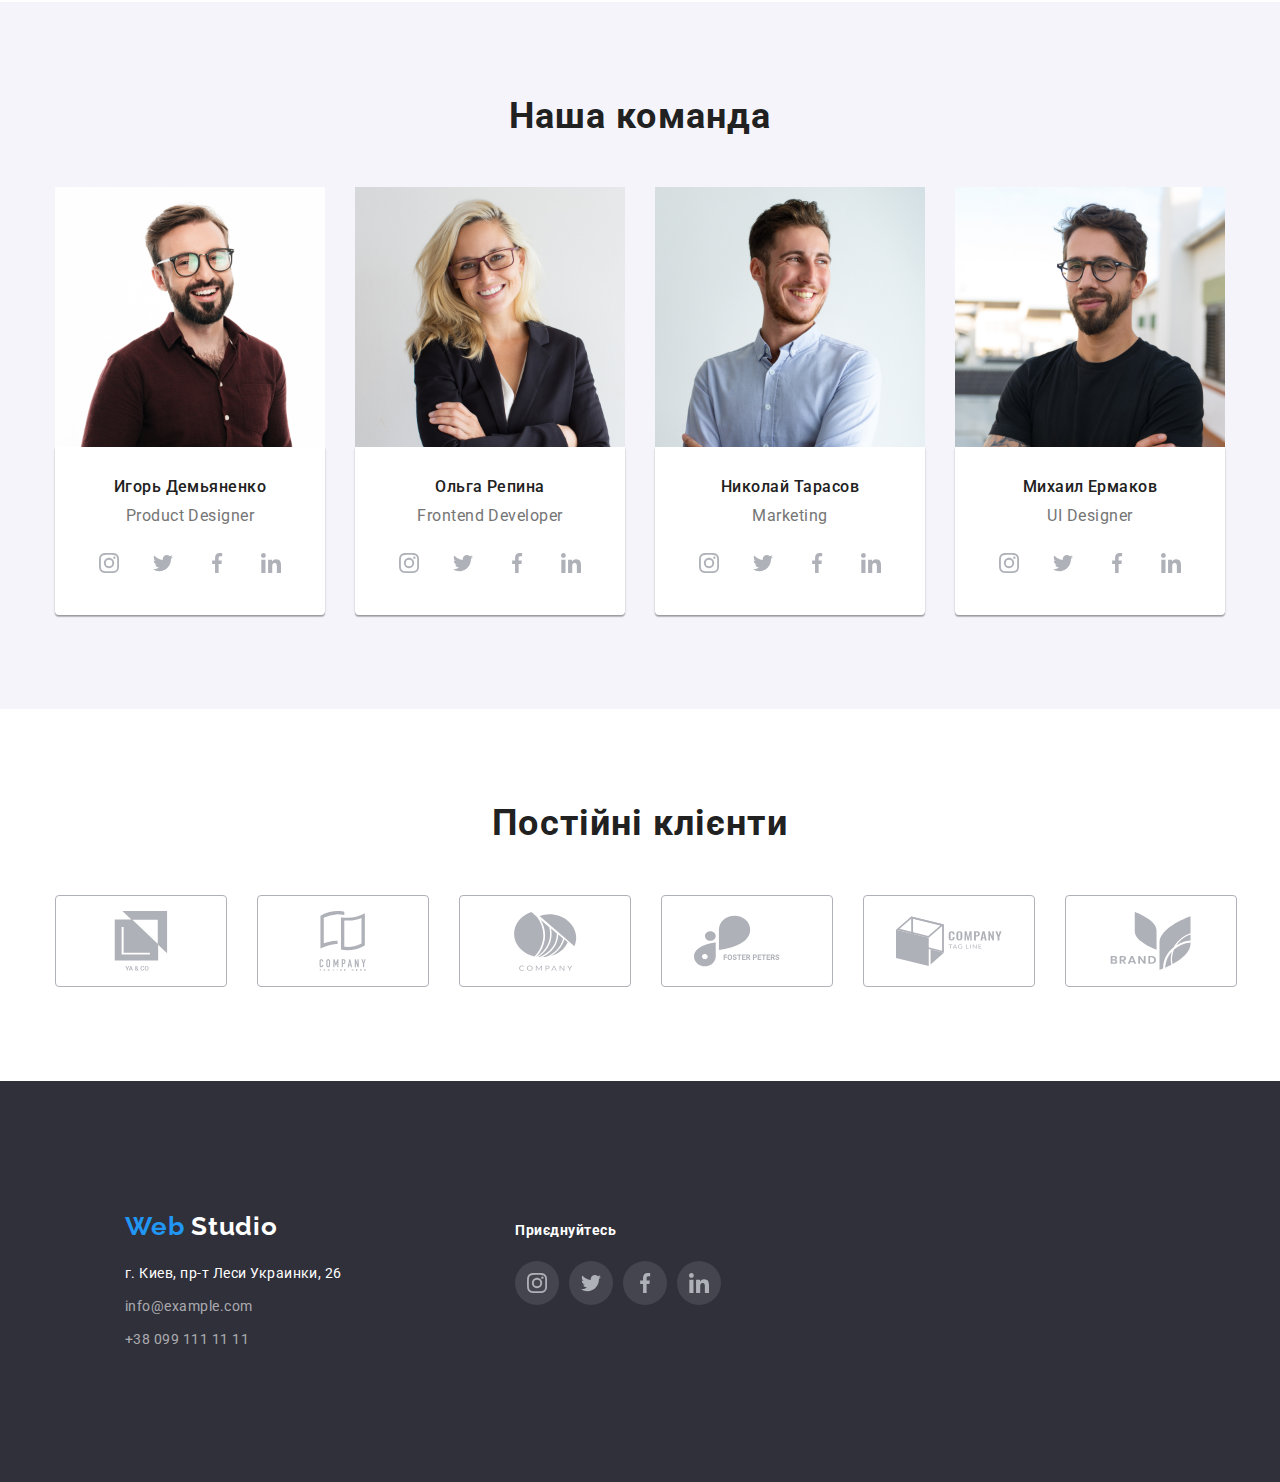
==== commit df160e32: "footer-position-join" ====
--- a/index.html
+++ b/index.html
@@ -425,7 +425,8 @@
   <!-- Нижня частина сайту -->
 
   <footer class="footer">
-    <div class="container footer-ico">
+    <div class="container ">
+    <div class="footer-ico">
 
       <a class="logo-link footer-icon" href="#">
         <span class="logo-item-blue">Web</span>
@@ -445,77 +446,57 @@
           </li>
         </ul>
       </address>
-
-
-
-   <div class="social-icons">
-    <h2 class="text-join">Приєднуйтесь</h2>
-<ul class="list-icon-social">
-  <li class="list-item-svg instagram">
-    <a href="#" class="link-icon-svg linka123">
-      <svg width="20" height="20" class="svg-ico ">
-        <use href="./img/Ikon/symbol-defs.svg#icon-instagram-ico">
-        </use>
-      </svg>
-    </a>
-  </li>
-
-  <li class="list-item-svg twitter">
-    <a href="#" class="link-icon-svg">
-      <svg width="20" height="20" class="svg-ico">
-        <use href="./img/Ikon/symbol-defs.svg#icon-twitter-ico">
-        </use>
-      </svg>
-    </a>
-  </li>
-
-  <li class="list-item-svg fecebook">
-    <a href="#" class="link-icon-svg">
-      <svg width="20" height="20" class="svg-ico">
-        <use href="./img/Ikon/symbol-defs.svg#icon-facebook-ico">
-        </use>
-      </svg>
-    </a>
-  </li>
-
-  <li class="list-item-svg linkedn">
-    <a href="#" class="link-icon-svg">
-      <svg width="20" height="20" class="svg-ico">
-        <use href="./img/Ikon/symbol-defs.svg#icon-linkedin-ico">
-        </use>
-      </svg>
-    </a>
-  </li>
-</ul>
-
-
-
-
-
-
-   </div>
+      </div>
+
+
+              <div class="social-icon footer-ico">
+              <h2 class="text-join">Приєднуйтесь</h2>
+              <ul class="list-icon-footer">
+                <li class="list-item-svg instagram">
+                  <a href="#" class="link-icon-svg-footer">
+                    <svg width="20" height="20" class="svg-ico ">
+                      <use href="./img/Ikon/symbol-defs.svg#icon-instagram-ico">
+                      </use>
+                    </svg>
+                  </a>
+                </li>
+
+                <li class="list-item-svg twitter">
+                  <a href="#" class="link-icon-svg-footer">
+                    <svg width="20" height="20" class="svg-ico">
+                      <use href="./img/Ikon/symbol-defs.svg#icon-twitter-ico">
+                      </use>
+                    </svg>
+                  </a>
+                </li>
+
+                <li class="list-item-svg fecebook">
+                  <a href="#" class="link-icon-svg-footer">
+                    <svg width="20" height="20" class="svg-ico">
+                      <use href="./img/Ikon/symbol-defs.svg#icon-facebook-ico">
+                      </use>
+                    </svg>
+                  </a>
+                </li>
+
+                <li class="list-item-svg linkedn">
+                  <a href="#" class="link-icon-svg-footer">
+                    <svg width="20" height="20" class="svg-ico">
+                      <use href="./img/Ikon/symbol-defs.svg#icon-linkedin-ico">
+                      </use>
+                    </svg>
+                  </a>
+                </li>
+              </ul>
+            </div>
+                  
+            </div>
+
+
+
    
-    </div>
   </footer>
 
-
-
-
-
-<div class="nazar">
-  <a href="#" class="zak"><h1>Nazarii Ribun<br>15.04.1990
-</h1>
-
-  </a>
-</div>
-
-
-
-
-
-
-
-
 </body>
 
 </html>--- a/css/style.css
+++ b/css/style.css
@@ -250,7 +250,6 @@
   background-image: url("/img/people-foto.jpg");
   background-repeat: no-repeat;
   background-position: 50% 50%;
-  Fill: Solid #C4C4C4;
 
   }
 
@@ -268,6 +267,7 @@
   margin-top: 25px;
   margin-left: 102px; 
 }
+
 .item-bnf {
 background: #F5F4FA;
 border-radius: 4px; 
@@ -475,12 +475,11 @@
   display: flex;
   justify-content: center;
   align-items: center;
-    border-radius: 4px;
-      /* border: 1px solid #AFB1B8; */
-    width: 172px;
-    height: 92px;
-    fill: #AFB1B8;
-      border: 1px solid #AFB1B8;
+  border-radius: 4px;
+  width: 172px;
+  height: 92px;
+  fill: #AFB1B8;
+  border: 1px solid #AFB1B8;
 }
 
 .partner-link:hover, 
@@ -622,42 +621,53 @@
   flex-direction: column;
 }
 
+
+
+/* ---------------------Приєднуйтесь+іконки------------------------------ */
+
+
 .footer-ico {
-  display: block;
-}
-
-
-
-
-
-
-
-/* --------------------------------------------------------------- */
-.nazar {
-  display: flex;
-  width: 500px;
-  height: 500px;
-  color: red;
-  border: 30px solid green;
-   align-items: center;
+display: inline-flex;
+flex-direction: column;
+margin: 70px;
+padding: 0;
+}
+
+
+.text-join {
+color: #FFFFFF;
+font-size: 14px;
+padding-bottom: 20px;
+margin-right: auto;
+}
+
+
+.link-icon-svg-footer {
+  width: 44px;
+  height: 44px;
+  border-radius: 50%;
+  display: flex;
   justify-content: center;
-  border-radius: 50%;
-}
-
-
-.zak{
-  display: flex;
-  color: red;
-  text-align: center;
- box-sizing: border-box;
- padding: 20px;
- border-radius: 50px;
- border: 10px solid rgb(255, 213, 27);
-padding: 50px;
-}
-
-.zak:hover {
-color: rgb(226, 214, 47);
-border: 10px solid rebeccapurple;
-background-color: #460fdc;
-}
+  align-items: center;
+  Fill: #AFB1B8;
+  background-color: rgba(255, 255, 255, 0.1);
+  
+
+}
+
+.link-icon-svg-footer:hover,
+.link-icon-svg-footer:focus {
+  background-color: #188ce8;
+  fill: rgb(255, 255, 255);
+}
+
+.list-icon-footer {
+  display: inline-flex;
+  gap: 10px;
+  margin-top: 0;
+  margin-bottom: 0;
+}
+
+
+
+
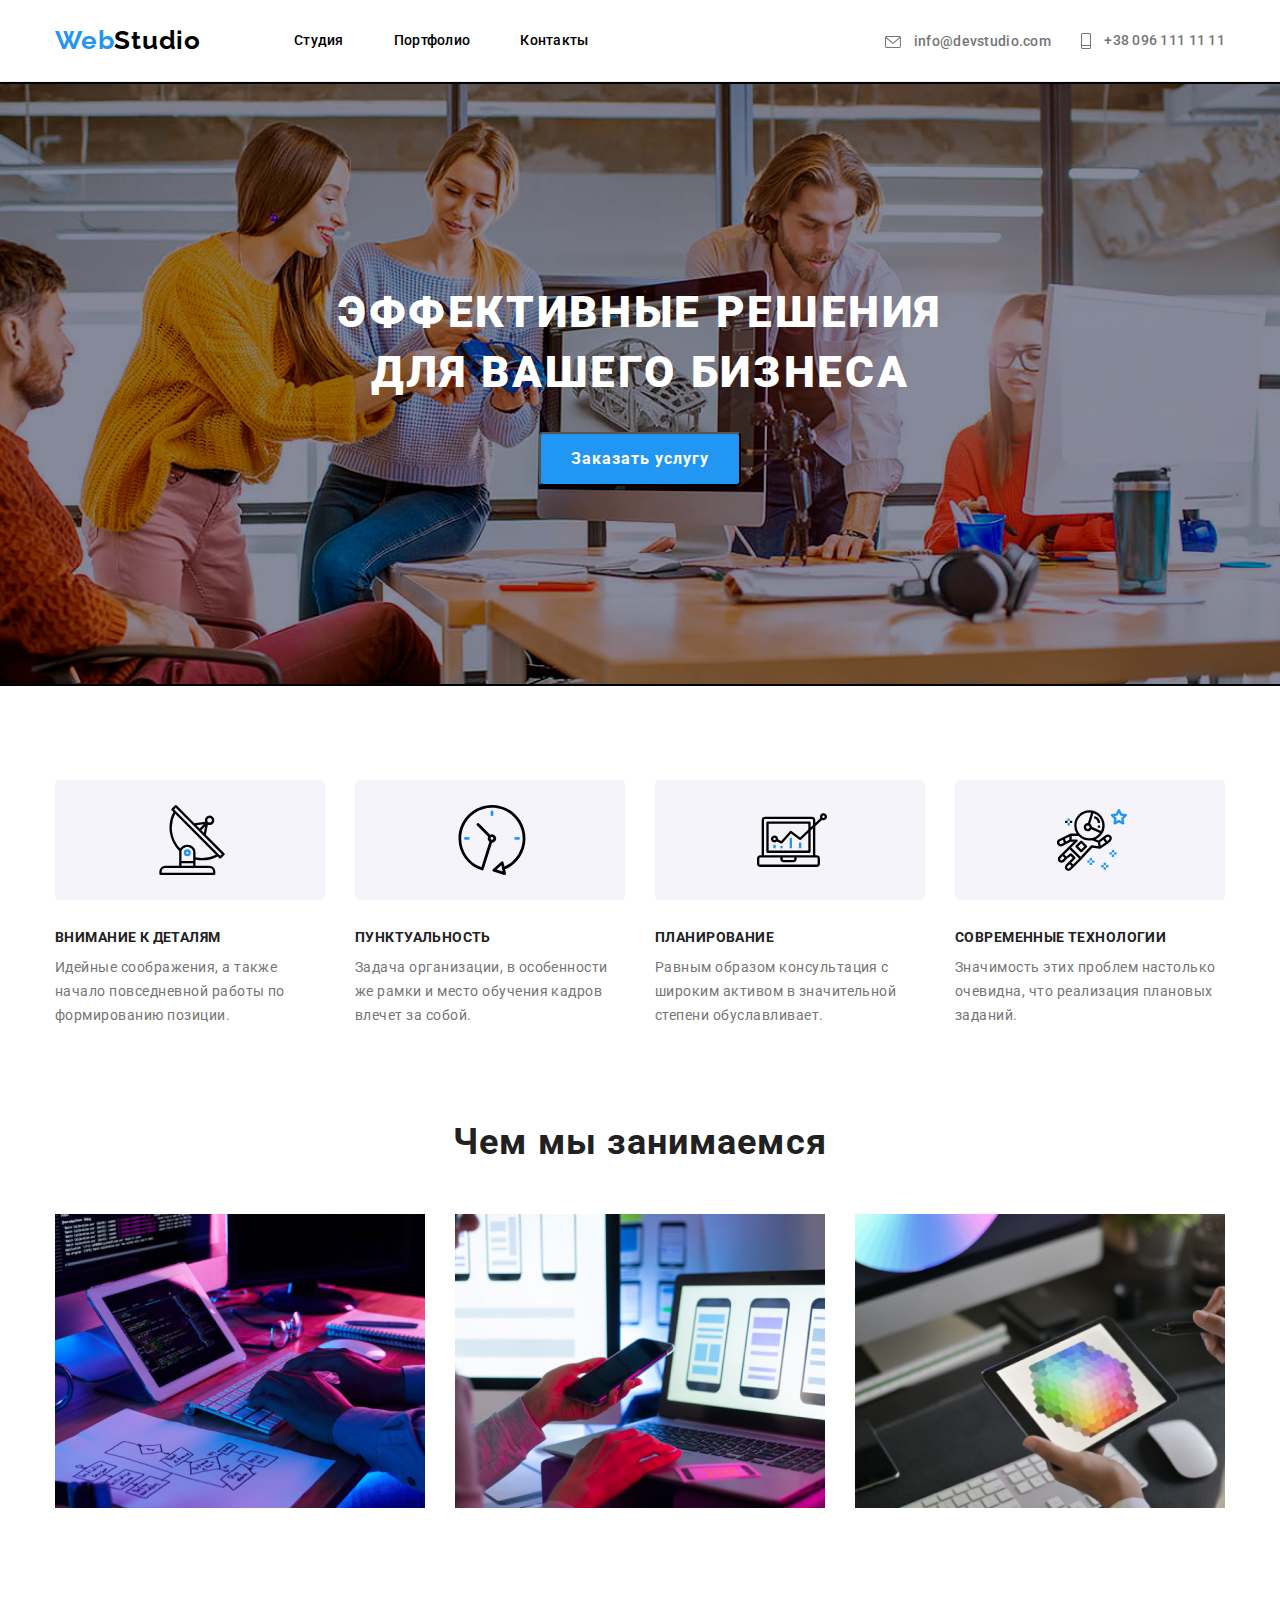
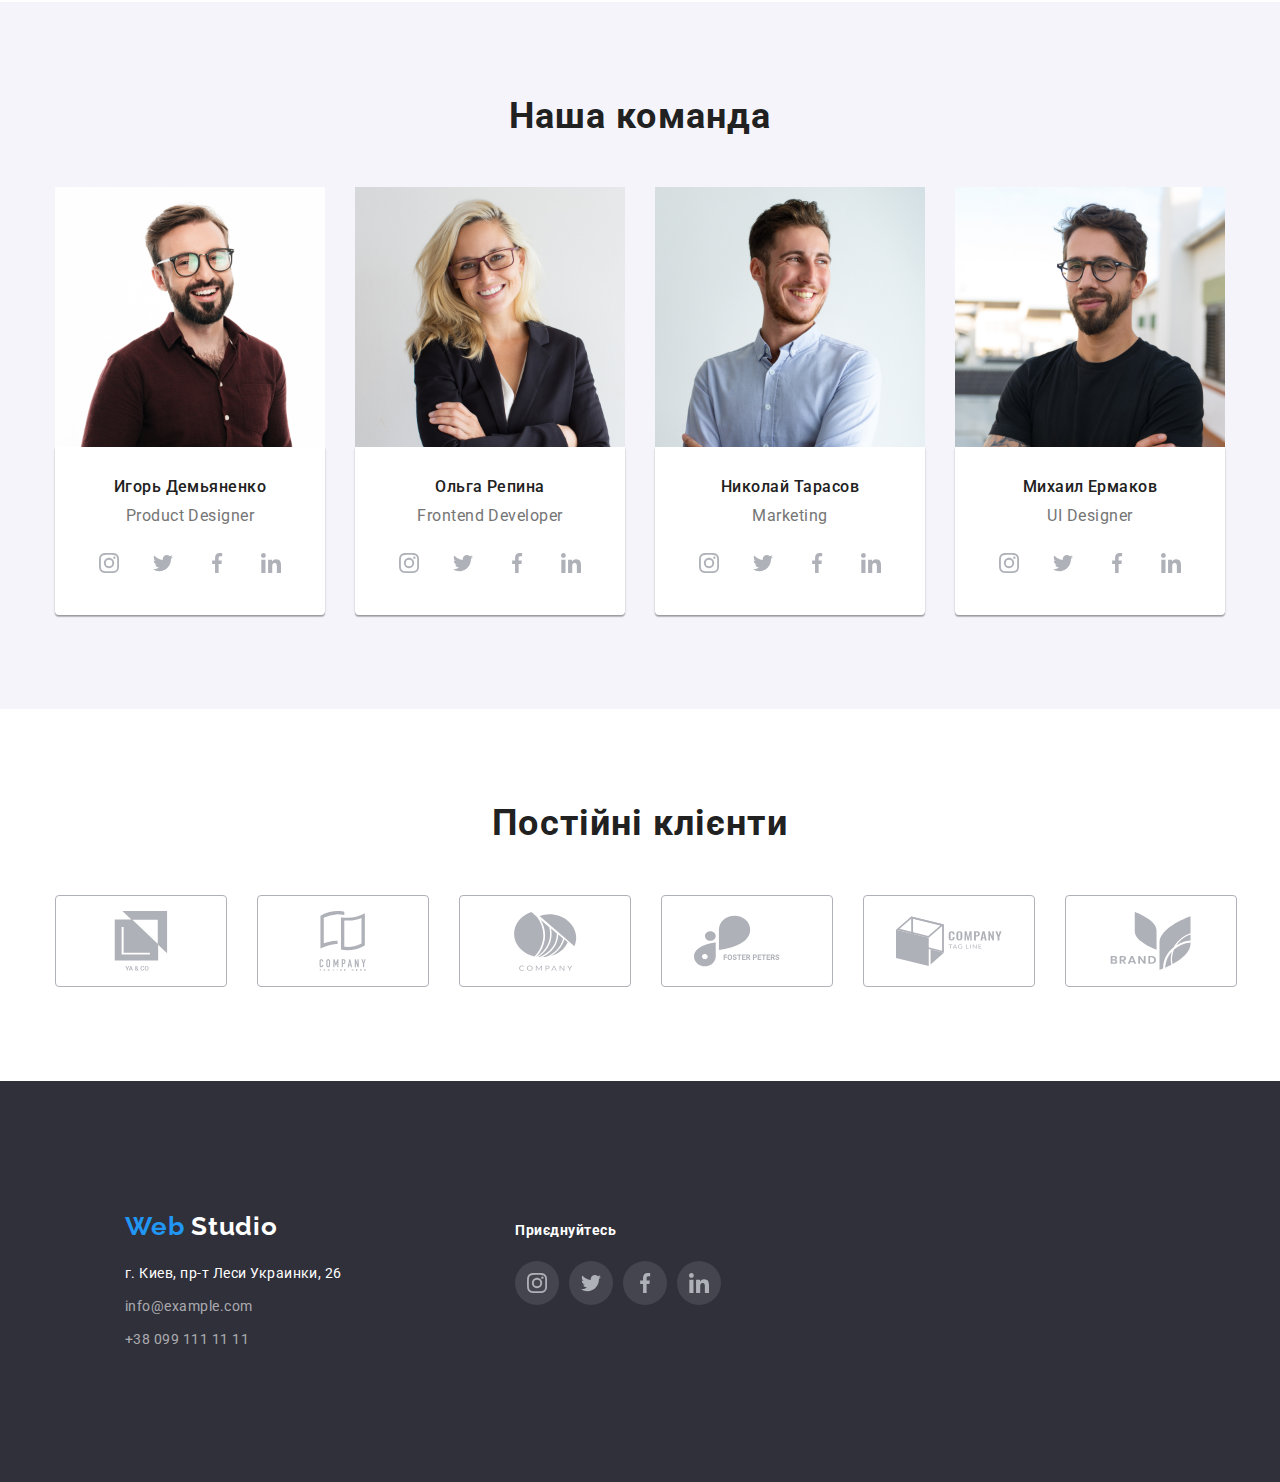
==== commit 99dbb1ba: "last-chage-task 4" ====
--- a/index.html
+++ b/index.html
@@ -62,10 +62,9 @@
 
     <!-- Секція HERO головна інформацыя для привертання уваги -->
     <section class="hero img-people">
-      <div class="container ">
-       
-        <h1 class="hero-title">Эффективные решения<br/>для вашего бизнеса</h1>
-        <button class="hero-button">Заказать услугу</button>
+      <div class="container ">      
+       <h1 class="hero-title">Эффективные решения<br/>для вашего бизнеса</h1>
+       <button class="hero-button">Заказать услугу</button>
       </div>
     </section>
 
@@ -78,7 +77,7 @@
                 <svg width="70" height="70" class="letter-ico">
                   <use href="./img/Ikon/symbol-defs.svg#icon-antenna">
                   </use>
-                </svg>              
+                </svg>   
             </li>
             
             <li class="item-bnf clock">
@@ -447,9 +446,7 @@
         </ul>
       </address>
       </div>
-
-
-              <div class="social-icon footer-ico">
+             <div class="social-icon footer-ico">
               <h2 class="text-join">Приєднуйтесь</h2>
               <ul class="list-icon-footer">
                 <li class="list-item-svg instagram">
@@ -488,13 +485,8 @@
                   </a>
                 </li>
               </ul>
+            </div>                  
             </div>
-                  
-            </div>
-
-
-
-   
   </footer>
 
 </body>
--- a/css/style.css
+++ b/css/style.css
@@ -250,7 +250,7 @@
   background-image: url("/img/people-foto.jpg");
   background-repeat: no-repeat;
   background-position: 50% 50%;
-
+  background-color: #000000;
   }
 
 
@@ -623,7 +623,7 @@
 
 
 
-/* ---------------------Приєднуйтесь+іконки------------------------------ */
+/* ---------------------Приєднуйтесь+іконк------------------------------ */
 
 
 .footer-ico {
@@ -651,7 +651,6 @@
   align-items: center;
   Fill: #AFB1B8;
   background-color: rgba(255, 255, 255, 0.1);
-  
 
 }
 
@@ -668,6 +667,25 @@
   margin-bottom: 0;
 }
 
-
-
-
+/* +++++++++++++++++++++++Контакти++++++++++++++++++++++++++++++++++++++ */
+
+
+
+
+
+
+
+
+
+
+
+
+
+
+
+
+
+
+
+
+
